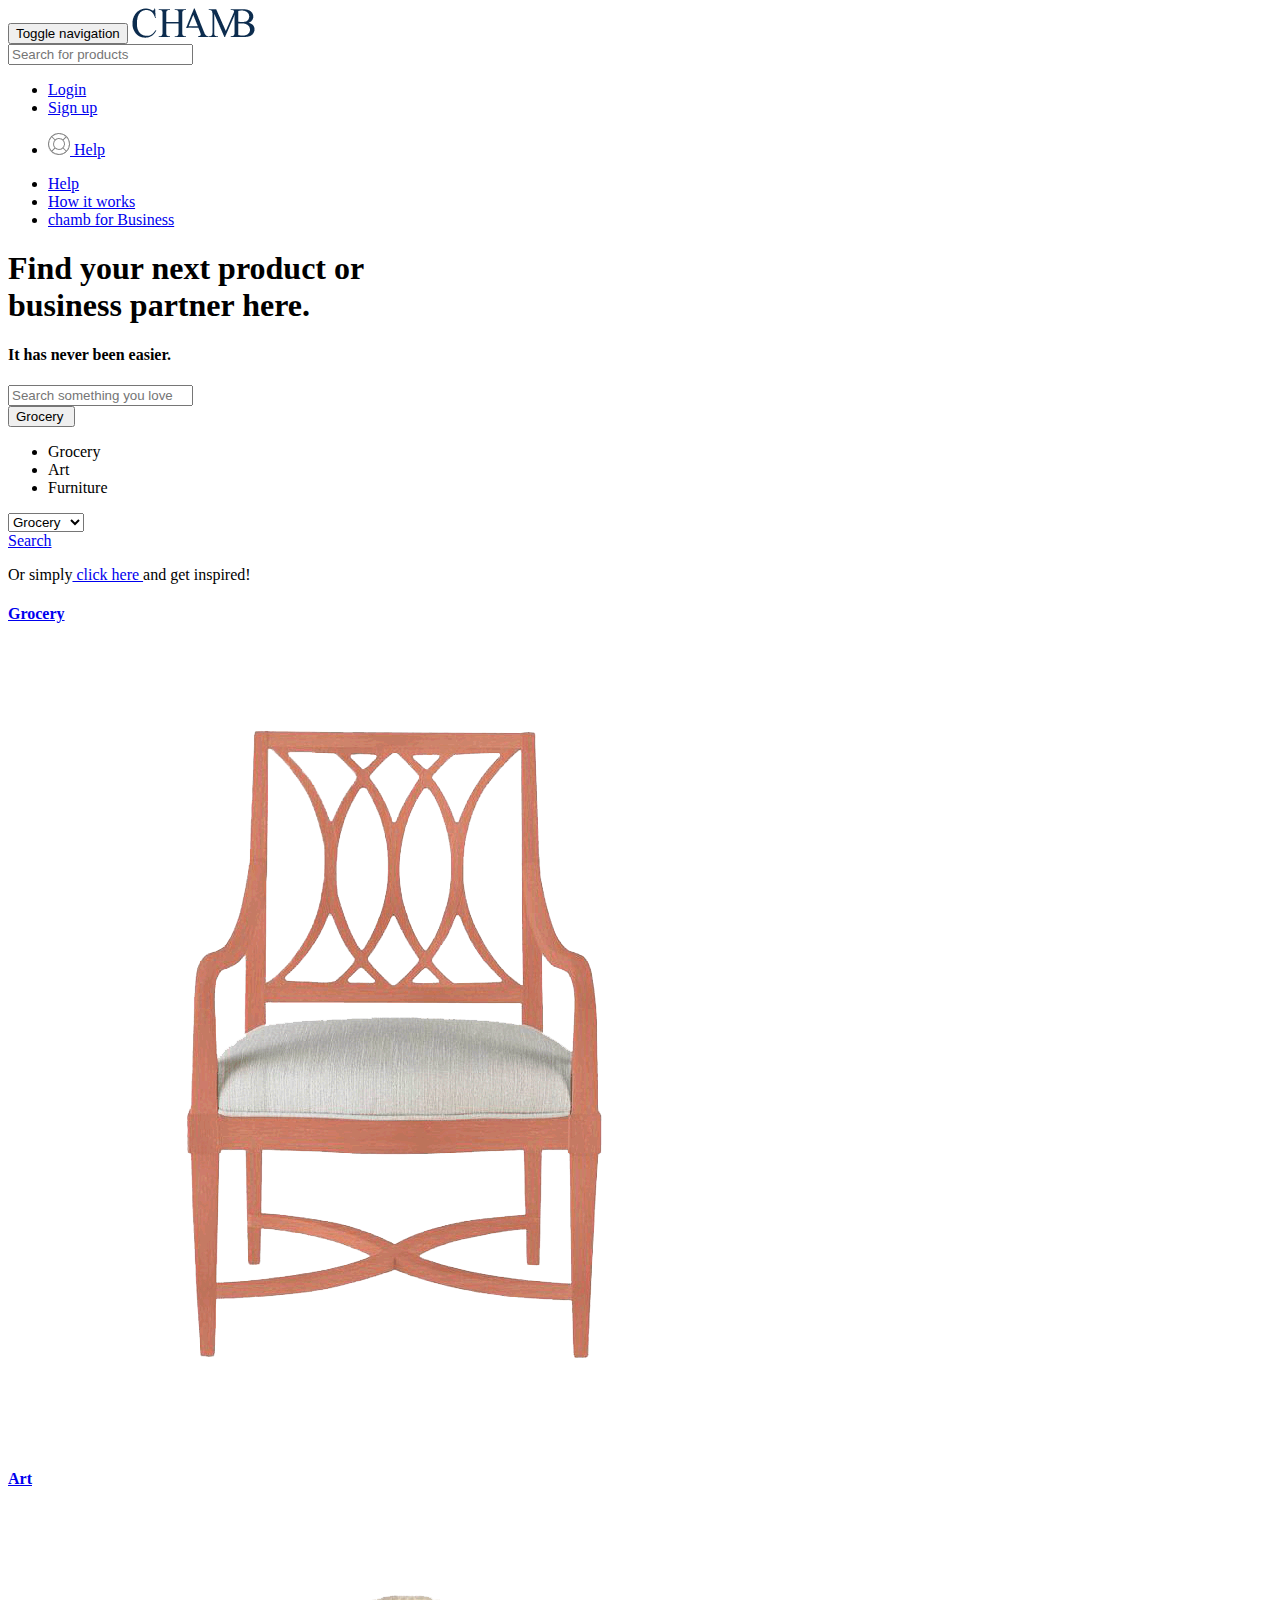
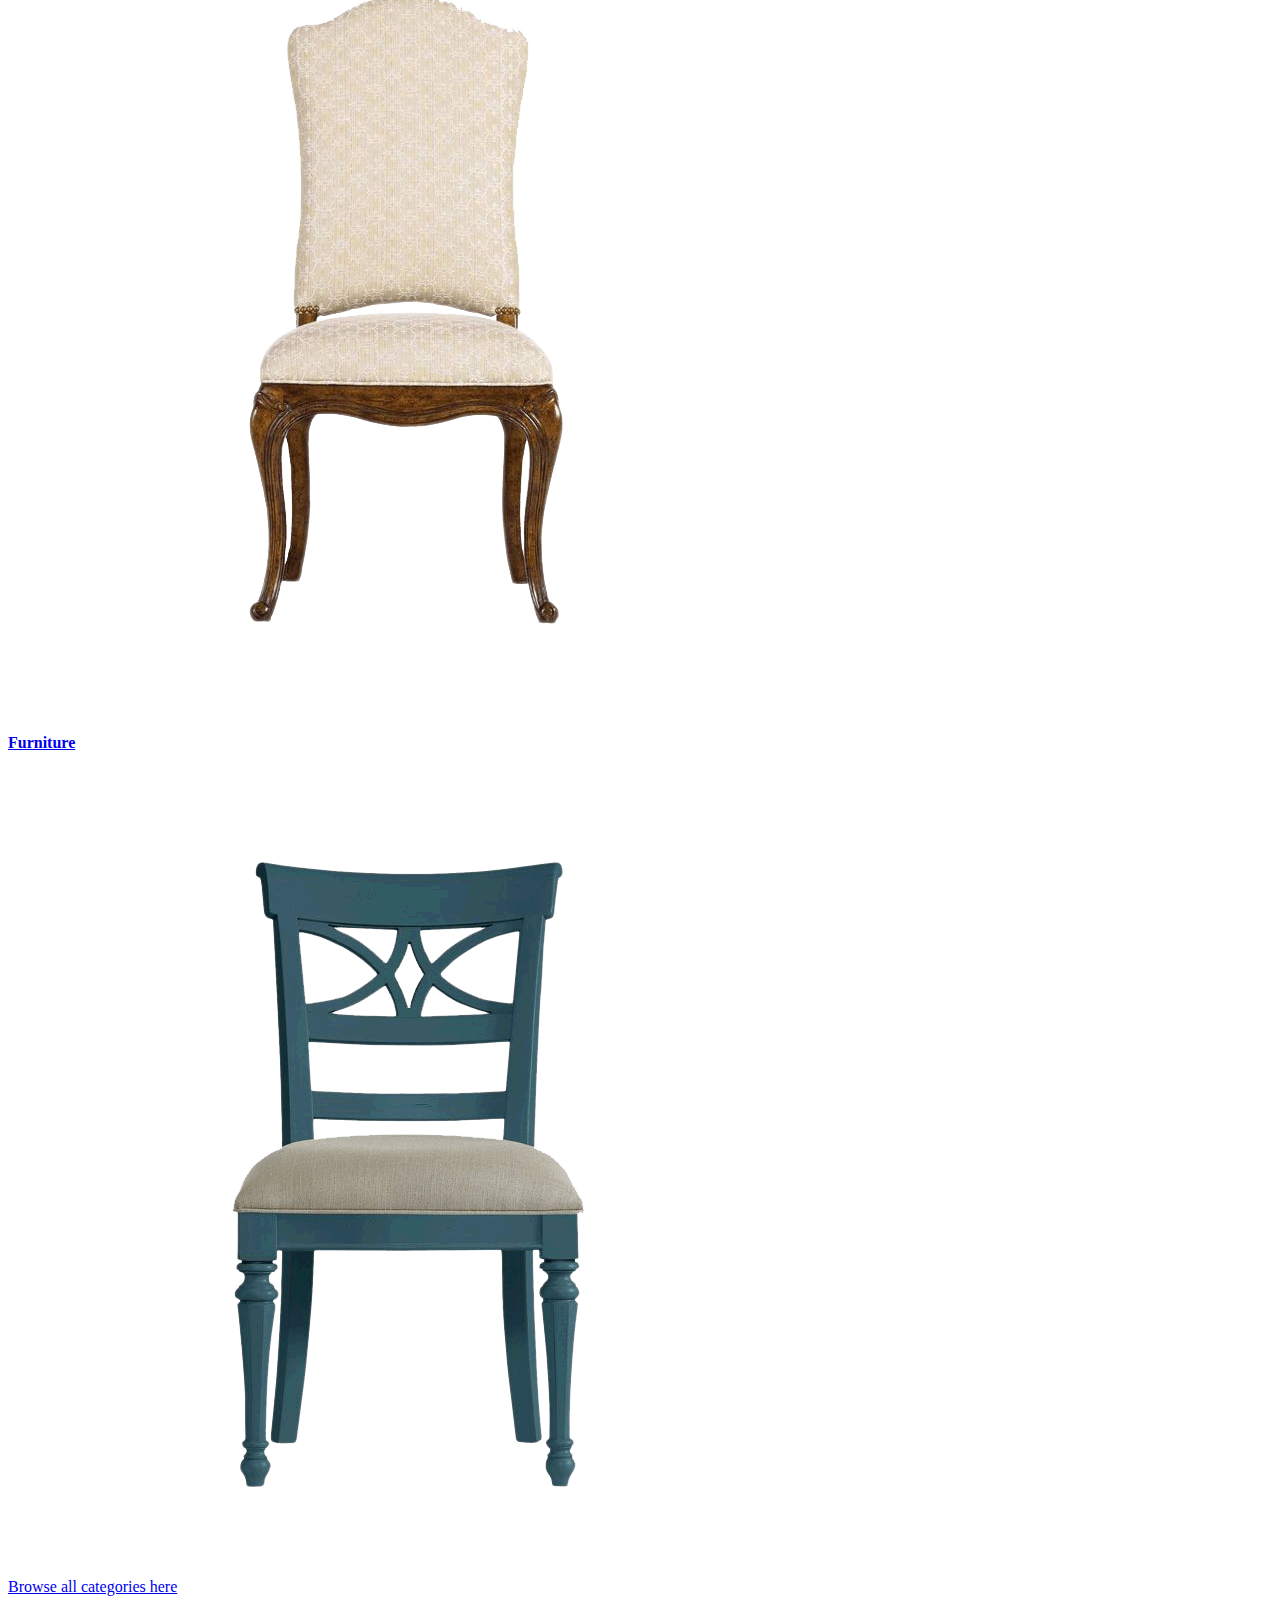
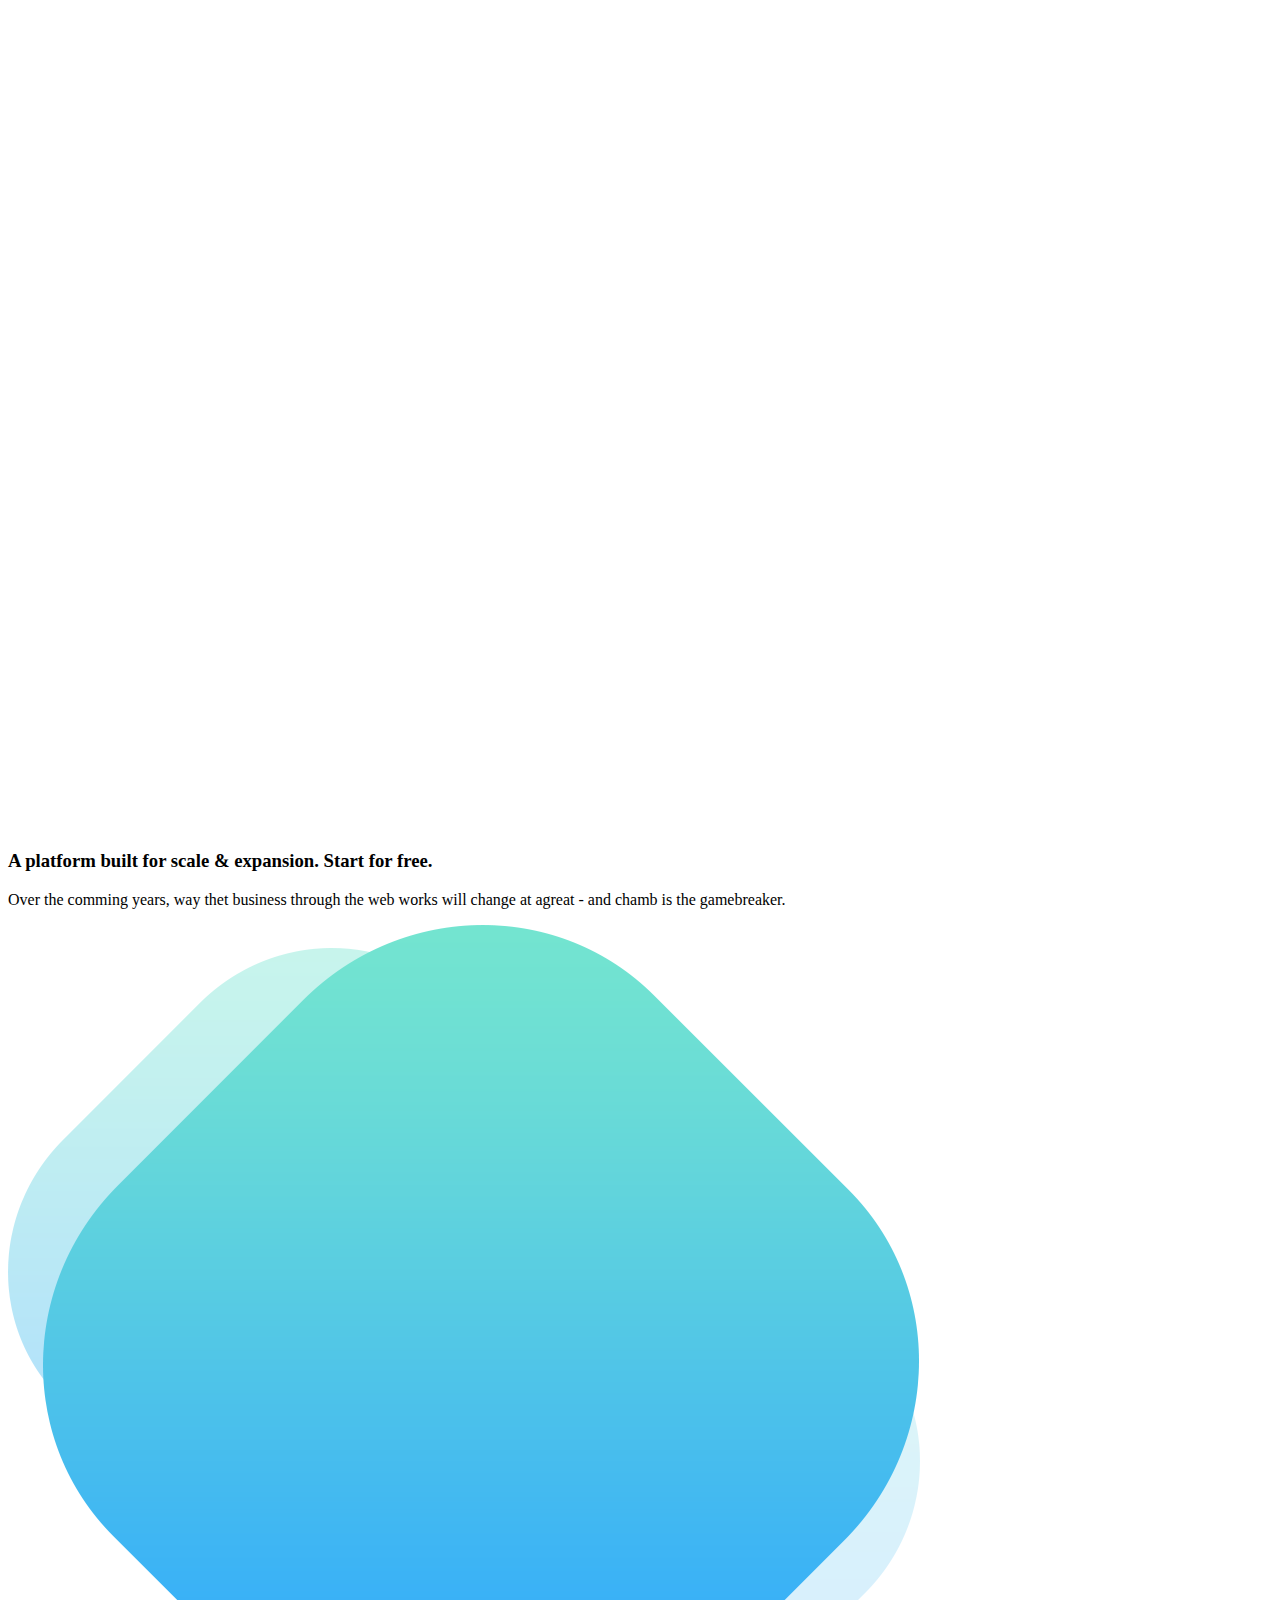
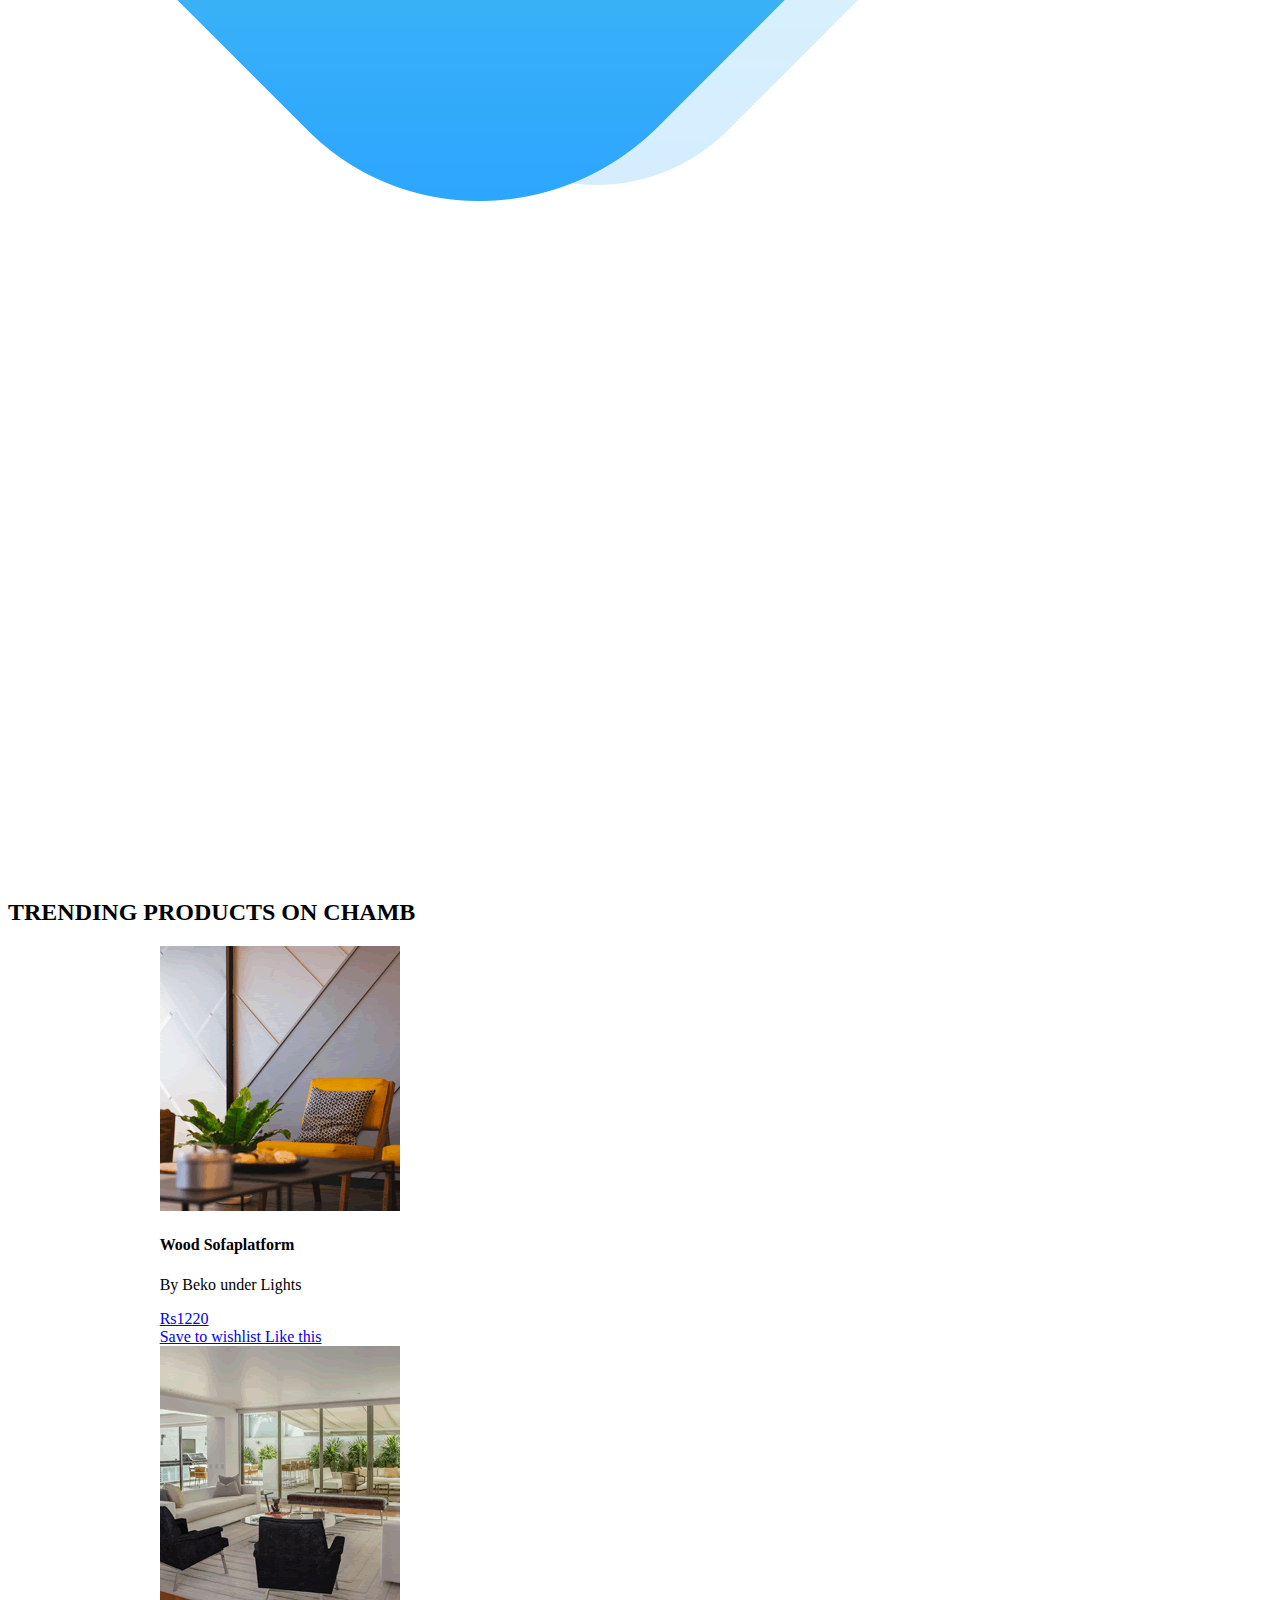
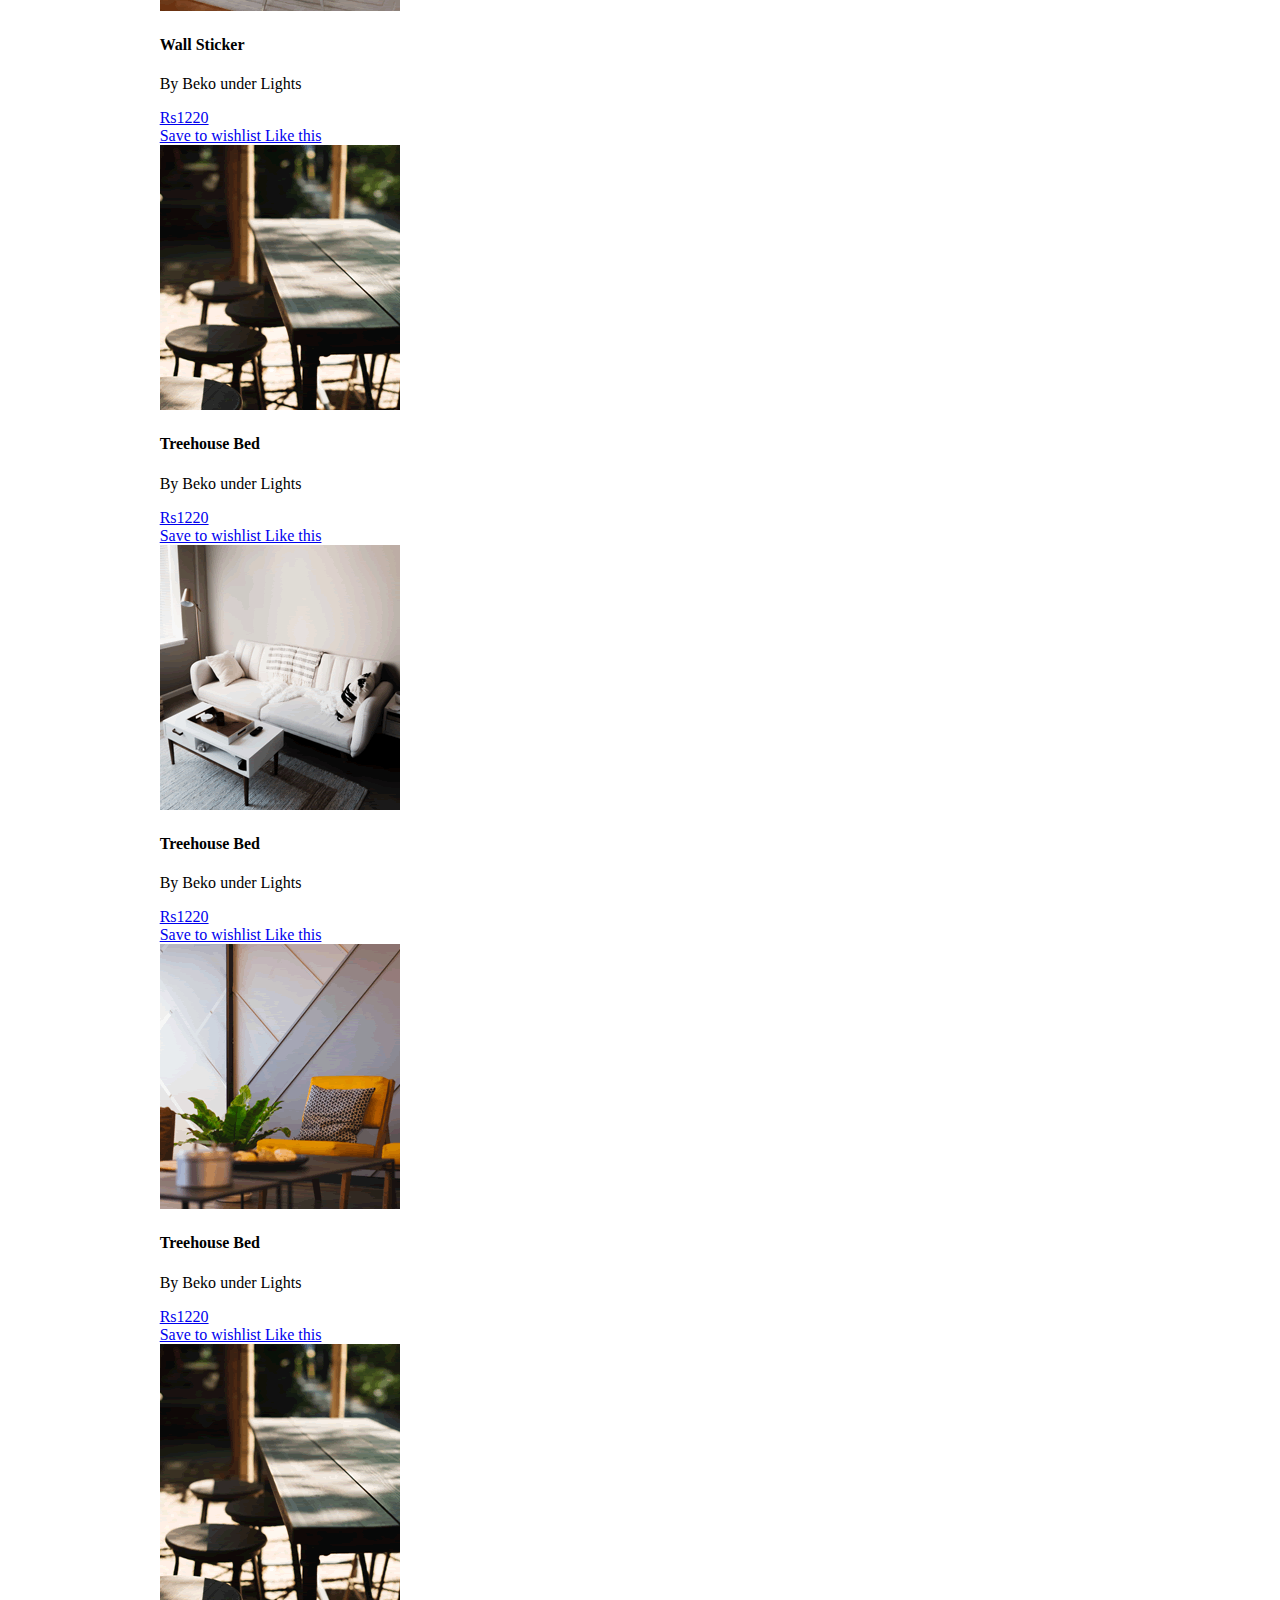
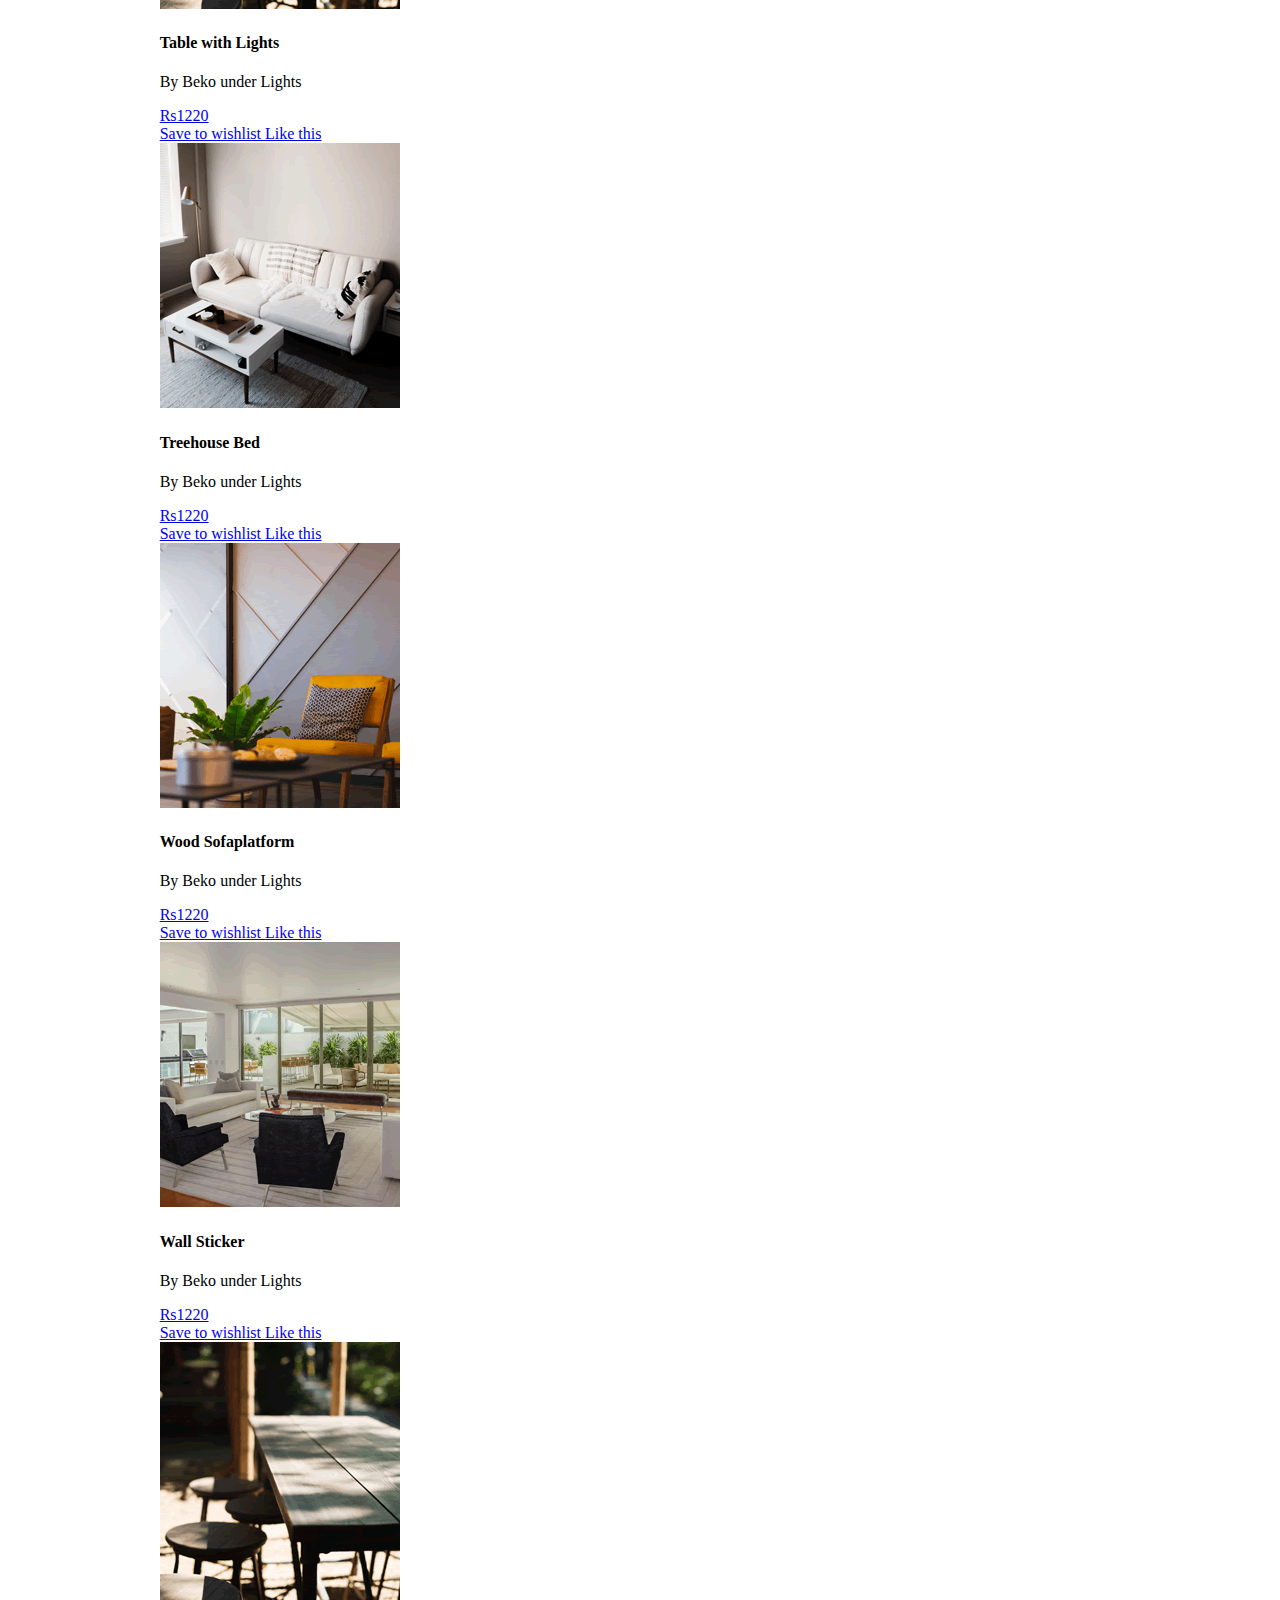
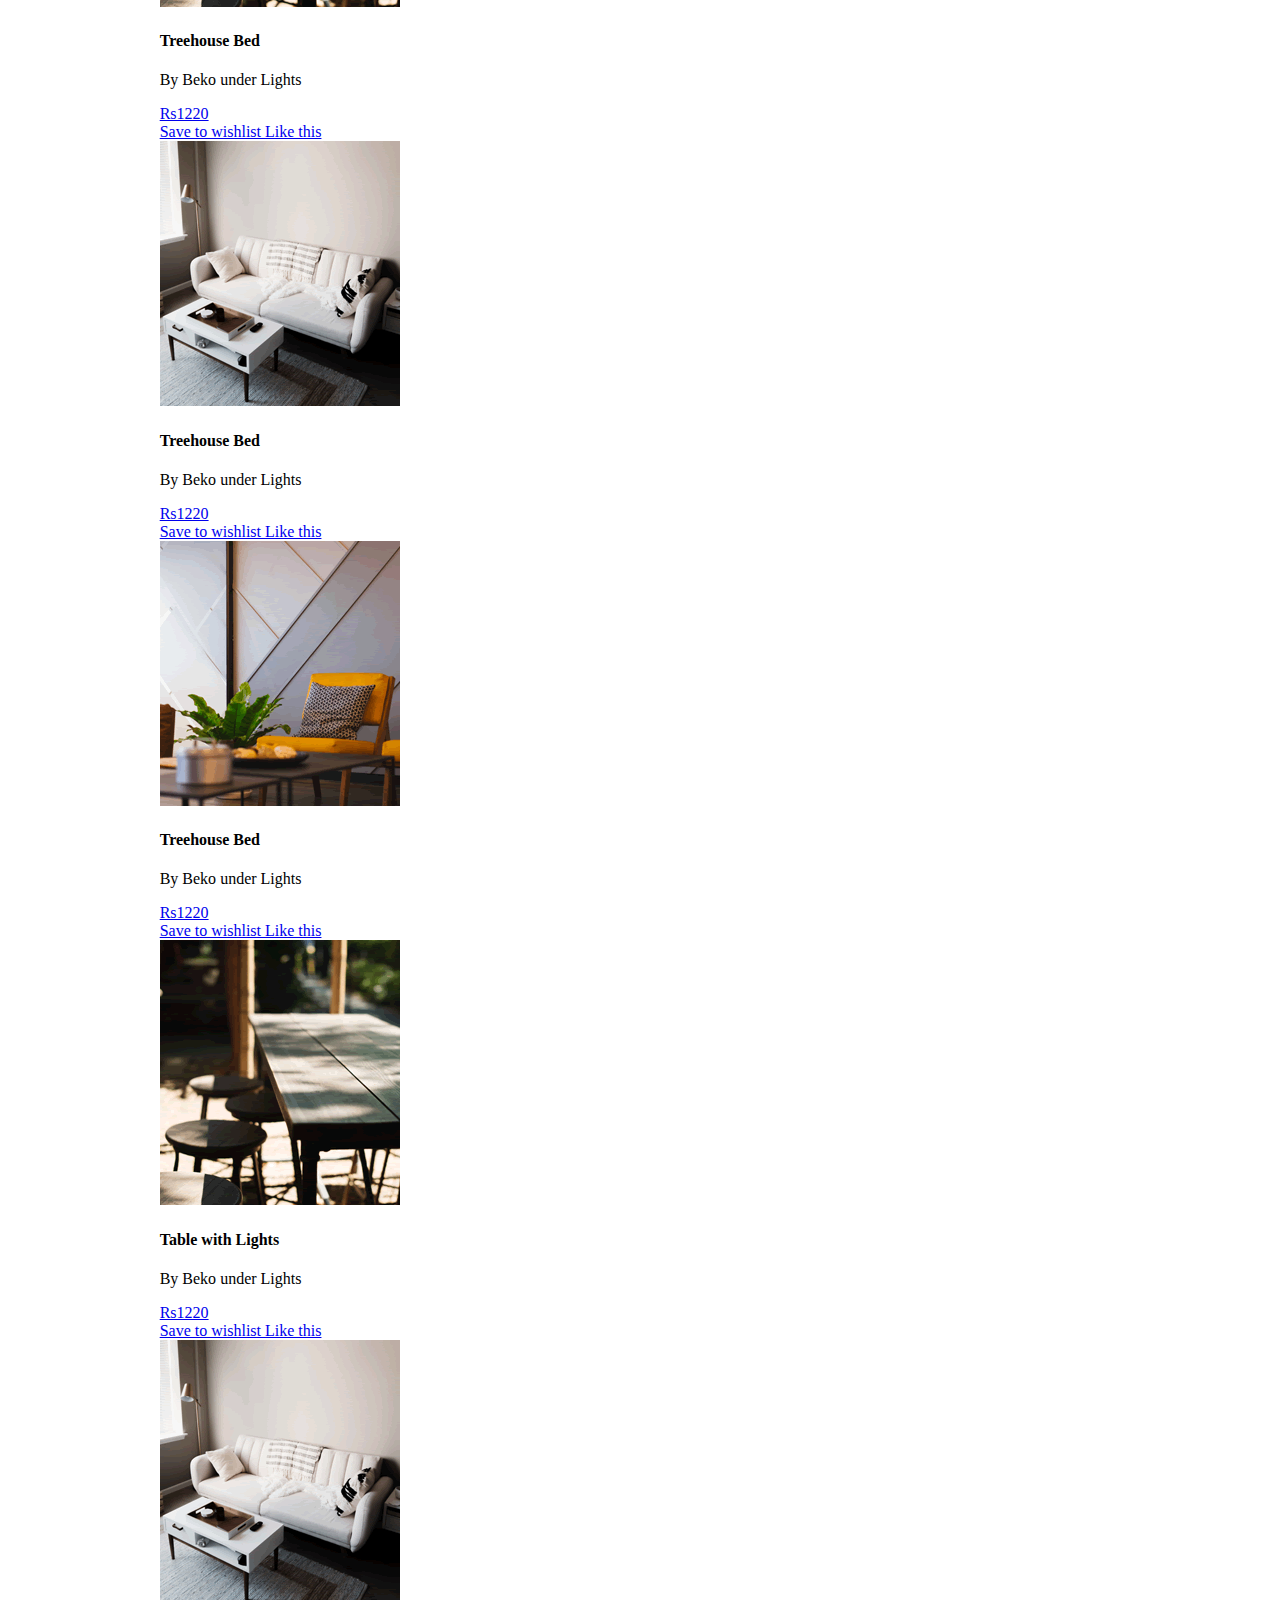
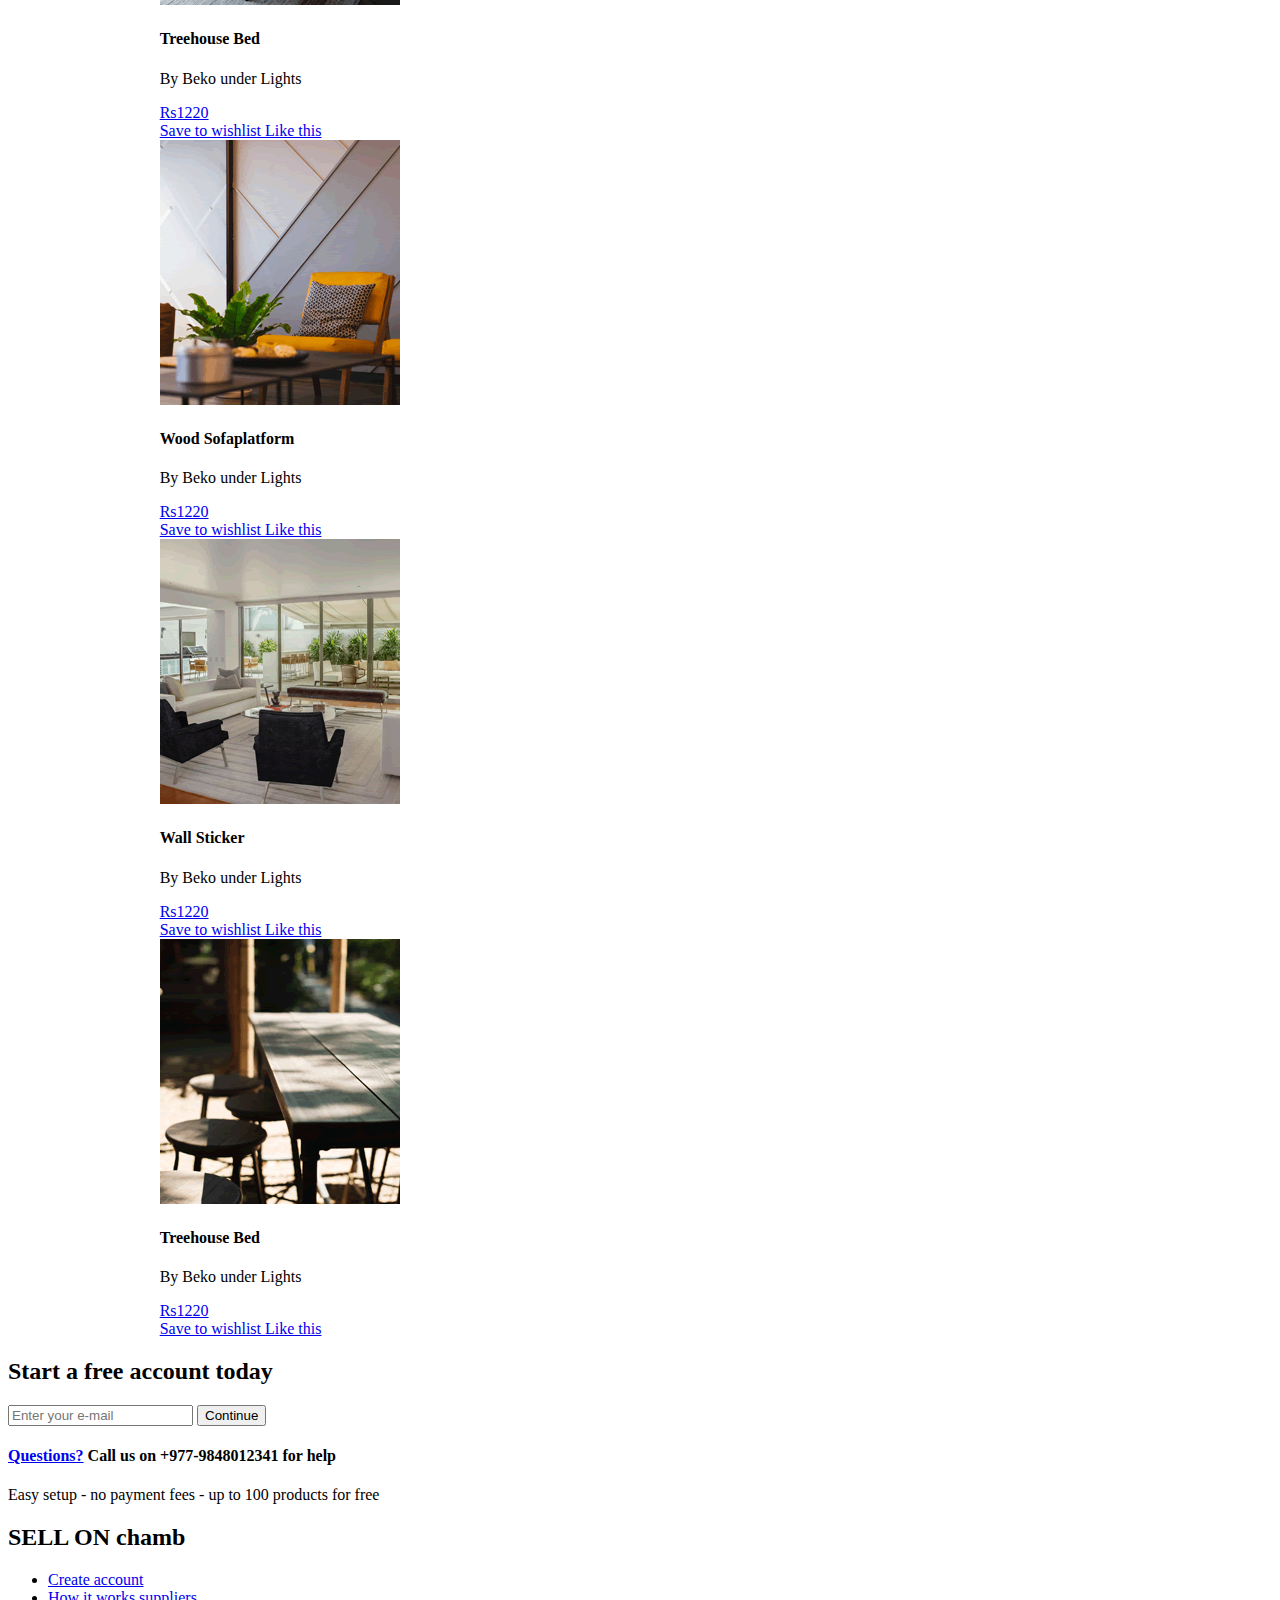
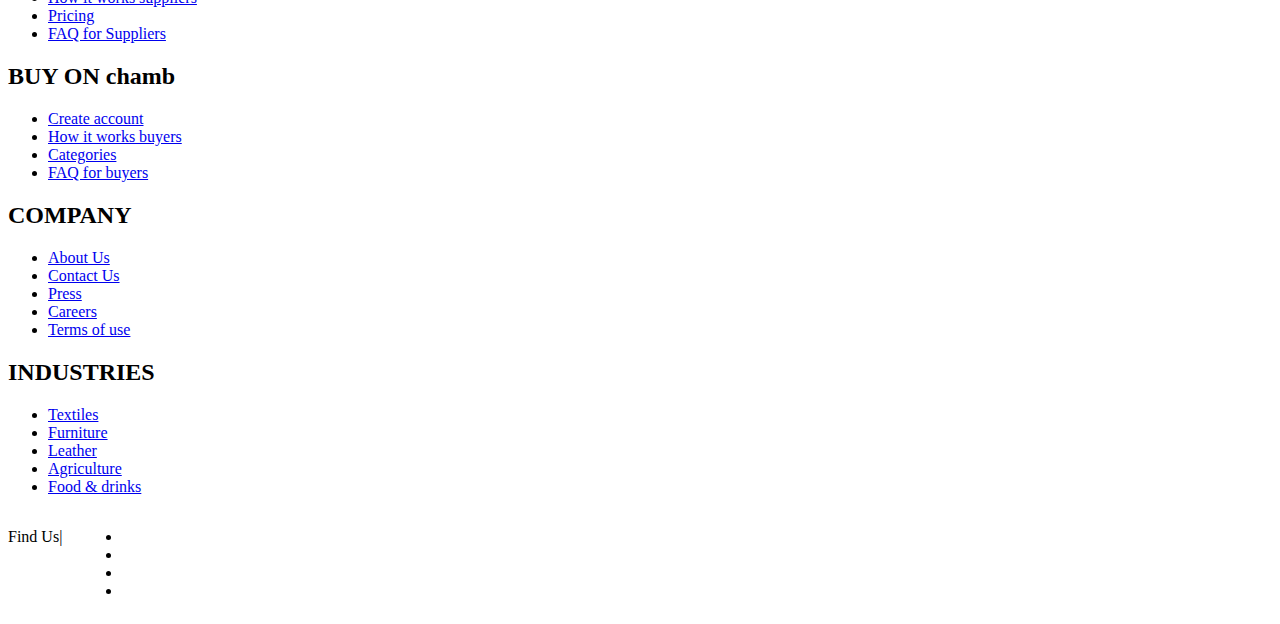
==== index.html @ ae6db7f5 "Add files via upload" ====
<!DOCTYPE html>
<html lang="en">

<head>
    <meta charset="UTF-8">
    <title>Chamb - Responsive E-commerce HTML5 Template</title>
    <meta http-equiv="X-UA-Compatible" content="IE=edge">
    <!--enable mobile device-->
    <meta name="viewport" content="width=device-width, initial-scale=1">
    <!--fontawesome css-->
    <link rel="stylesheet" href="css/font-awesome.min.css">
    <!--bootstrap css-->
    <link rel="stylesheet" href="css/bootstrap.min.css">
    <!--animate css-->
    <link rel="stylesheet" href="css/animate-wow.css">
    <!--main css-->
    <link rel="stylesheet" href="css/style.css">
    <link rel="stylesheet" href="css/bootstrap-select.min.css">
    <link rel="stylesheet" href="css/slick.min.css">
    <!--responsive css-->
    <link rel="stylesheet" href="css/responsive.css">
</head>

<body>
    <header id="header" class="top-head">
        <!-- Static navbar -->
        <nav class="navbar navbar-default">
            <div class="container-fluid">
                <div class="row">
                    <div class="col-md-4 col-sm-12 left-rs">
                        <div class="navbar-header">
                            <button type="button" id="top-menu" class="navbar-toggle collapsed" data-toggle="collapse" data-target="#navbar" aria-expanded="false"> 
                        <span class="sr-only">Toggle navigation</span> 
                        <span class="icon-bar"></span> 
                        <span class="icon-bar"></span> 
                        <span class="icon-bar"></span> 
                        </button>
                            <a href="index.html" class="navbar-brand"><img src="images/logo.png" alt="" /></a>
                        </div>
                        <form class="navbar-form navbar-left web-sh">
                            <div class="form">
                                <input type="text" class="form-control" placeholder="Search for products">
                            </div>
                        </form>
                    </div>
                    <div class="col-md-8 col-sm-12">
                        <div class="right-nav">
                            <div class="login-sr">
                                <div class="login-signup">
                                    <ul>
                                        <li><a href="#">Login</a></li>
                                        <li><a class="custom-b" href="#">Sign up</a></li>
                                    </ul>
                                </div>
                            </div>
                            <div class="help-r hidden-xs">
                                <div class="help-box">
                                    <ul>
                                        <!-- <li>
                                            <a data-toggle="modal" data-target="#myModal" href="#"> <span>Change</span> <img src="images/flag.png" alt="" /> </a>
                                        </li> -->
                                        <li>
                                            <a href="#"><img class="h-i" src="images/help-icon.png" alt="" /> Help </a>
                                        </li>
                                    </ul>
                                </div>
                            </div>
                            <!-- <div class="nav-b hidden-xs">
                                <div class="nav-box">
                                    <ul>
                                        <li><a href="howitworks.html">How it works</a></li>
                                        <li><a href="about-us.html">Chamb for Business</a></li>
                                    </ul>
                                </div> -->
                        </div>
                    </div>
                </div>
            </div>
            </div>
            <!--/.container-fluid -->
        </nav>
    </header>
    <!-- Modal -->
    <!-- <div class="modal fade lug" id="myModal" role="dialog"> 
             Modal content-->
    <!-- <div class="modal-content"> -->
    <!-- <div class="modal-header">
                           <button type="button" class="close" data-dismiss="modal">&times;</button>
                              <h4 class="modal-title">Change</h4>
                           </div> -->
    <!-- <div class="modal-body">
                  <ul>
                     <li><a href="#"><img src="images/flag-up-1.png" alt="" /> United States</a></li>
                     <li><a href="#"><img src="images/flag-up-2.png" alt="" /> France </a></li>
                  </ul>
               </div> -->
    </div>
    </div>
    </div>
    <div id="sidebar" class="top-nav">
        <ul id="sidebar-nav" class="sidebar-nav">
            <li><a href="#">Help</a></li>
            <li><a href="howitworks.html">How it works</a></li>
            <li><a href="#">chamb for Business</a></li>
        </ul>
    </div>
    <div class="page-content-product">
        <div class="main-product">
            <div class="container">
                <div class="row clearfix">
                    <div class="find-box">
                        <h1>Find your next product or<br>business partner here.</h1>
                        <h4>It has never been easier.</h4>
                        <div class="product-sh">
                            <div class="col-sm-6">
                                <div class="form-sh">
                                    <input type="text" placeholder="Search something you love">
                                </div>
                            </div>
                            <div class="col-sm-3">
                                <div class="form-sh">
                                    <select class="selectpicker">
                                 <option>Grocery</option>
                                 <option>Art</option>
                                 <option>Furniture</option>
                              </select>
                                </div>
                            </div>
                            <div class="col-sm-3">
                                <div class="form-sh"> <a class="btn" href="#">Search</a> </div>
                            </div>
                            <p>Or simply<a href="#"> click here </a> and get inspired!</p>
                        </div>
                    </div>
                </div>
                <div class="row clearfix center-block">
                    <div class="col-12">
                        <div class="col-lg-4 col-sm-6 col-md-3">
                            <a href="productpage.html">
                                <div class="box-img">
                                    <h4>Grocery</h4>
                                    <img src="images/product/1.png" alt="" />
                                </div>
                            </a>
                        </div>
                        <div class="col-lg-4 col-sm-6 col-md-3">
                            <a href="productpage.html">
                                <div class="box-img">
                                    <h4>Art</h4>
                                    <img src="images/product/2.png" alt="" />
                                </div>
                            </a>
                        </div>
                        <div class="col-lg-4 col-sm-6 col-md-3">
                            <a href="productpage.html">
                                <div class="box-img">
                                    <h4>Furniture</h4>
                                    <img src="images/product/4.png" alt="" />
                                </div>
                            </a>
                        </div>
                        <div class="categories_link">
                            <a href="#trending">Browse all categories here</a>
                        </div>
                    </div>
                </div>
            </div>
        </div>
    </div>
    <div class="cat-main-box">
        <div class="container">
            <div class="row panel-row">
                <div class="col-md-4 col-sm-6 wow fadeIn" data-wow-delay="0.0s">
                    <div class="panel panel-default">
                        <div class="panel-body">
                            <img src="images/xpann-icon.jpg" class="icon-small" alt="">
                            <h4>“Chamb” Your Business</h4>
                            <p>Grow easily with chamb. Create free account. We help expanding your business easily.
                            </p>
                        </div>
                    </div>
                </div>
                <div class="col-md-4 col-sm-6 wow fadeIn" data-wow-delay="0.2s">
                    <div class="panel panel-default">
                        <div class="panel-body">
                            <img src="images/create-icon.jpg" class="icon-small" alt="">
                            <h4>Create and add</h4>
                            <p>Grow easily with chamb. Create free account. We help expanding your business easily.
                            </p>
                        </div>
                    </div>
                </div>
                <div class="col-md-4 col-sm-6 wow fadeIn hidden-sm" data-wow-delay="0.4s">
                    <div class="panel panel-default">
                        <div class="panel-body">
                            <img src="images/get-icon.jpg" class="icon-small" alt="">
                            <h4>Get inspired</h4>
                            <p>Grow easily with chamb. Create free account. We help expanding your business easily.
                            </p>
                        </div>
                    </div>
                </div>
            </div>
        </div>
    </div>
    <div class="products_exciting_box">
        <div class="container">
            <div class="row">
                <div class="col-md-6 col-sm-6 wow fadeIn" data-wow-delay="0.2s">
                    <div class="exciting_box f_pd">
                        <img src="images/exciting_img-01.jpg" class="icon-small" alt="" />
                        <h4>Explore <strong>exciting</strong> and exotic products tailored to you.
                        </h4>
                        <p>Lorem ipsum dolor sit amet, consectetur adipiscing elit, sed do eiusmod tempor incididunt ut labore et dolore magna aliqua. Ut enim ad minim veniam, quis nostrud exercitation ullamco laboris..
                        </p>
                    </div>
                </div>
                <div class="col-md-6 col-sm-6 wow fadeIn" data-wow-delay="0.4s">
                    <div class="exciting_box l_pd">
                        <img src="images/exciting_img-02.jpg" class="icon-small" alt="" />
                        <h4><strong>List your products on</strong> chamb and grow connections.</h4>
                        <p>Lorem ipsum dolor sit amet, consectetur adipiscing elit, sed do eiusmod tempor incididunt ut labore et dolore magna aliqua. Ut enim ad minim veniam, quis nostrud exercitation ullamco laboris..
                        </p>
                    </div>
                </div>
            </div>
        </div>
    </div>
    <div class="start-free-box">
        <div class="container">
            <div class="row">
                <div class="container">
                    <div class="main-start-box">
                        <div class="free-box-a clearfix">
                            <div class="col-md-6 col-sm-6">
                                <div class="left-a-f">
                                    <h3>A platform built for scale & expansion. Start for free.</h3>
                                </div>
                            </div>
                            <div class="col-md-6 col-sm-6">
                                <div class="right-a-f">
                                    <p>Over the comming years, way thet business through the web works will change at agreat - and chamb is the gamebreaker.
                                    </p>
                                </div>
                            </div>
                        </div>
                    </div>
                </div>
            </div>
            <div class="row">
                <div class="main-start-box">
                    <div class="bg_img_left"><img src="images/bg_img1.png" alt="#" /></div>
                    <div class="container">
                        <div class="buyer-box clearfix">
                            <div class="col-md-6 col-sm-6 wow fadeIn" data-wow-delay="0.2s">
                                <div class="left-buyer">
                                    <img class="img-responsive" src="images/creat_pro.png" alt="#" />
                                </div>
                            </div>
                            <div class="col-md-6 col-sm-6 wow fadeIn" data-wow-delay="0.4s">
                                <div class="right-buyer">
                                    <h4>buyer</h4>
                                    <h2>Empower your factory<br>
                                        <span>With a new lead Channel</span>
                                    </h2>
                                    <p>Never worry about sales or income ftom outbound channels. with chamb your store is directly connected to thousands of interested in your products.
                                    </p>
                                    <a href="#">Create a buyer account</a>
                                </div>
                            </div>
                        </div>
                    </div>
                </div>
            </div>
            <!--<div class="row">
             <div class="bg_img_right"><img src="images/bg_img1.png" alt="#" /></div>
                <div class="main-start-box">
                    <div class="container">
                        <div class="supplier clearfix">
                            <div class="col-md-5 col-sm-6">
                                <div class="left-supplier">
                                    <h4>supplier</h4>
                                    <h2>Grow your store <br><span>With a new sales channel</span></h2>
                                    <p>Never worry about sales or income ftom outbound channels. with chamb your store is directly connected to thousands of interested in your products.
                                    </p>
                                    .
                                    <a href="#">Create a supplier account</a>
                                </div>
                            </div>
                            <div class="col-md-7 col-sm-6">
                                <div class="right-supplier">
                                    <img class="img-responsive" src="images/supplier-pc-img.png" alt="#" />
                                </div>
                            </div>
                        </div>
                    </div>
                </div>
            </div>
        </div>
    </div> -->
            <div class="products" id="trending">
                <div class="main-products">
                    <h2>TRENDING PRODUCTS ON CHAMB</h2>
                    <div class="product-slidr">
                        <div class="slider">
                            <div>
                                <div class="prod-box">
                                    <div class="prod-i">
                                        <img src="images/tr1.png" alt="#" />
                                    </div>
                                    <div class="prod-dit clearfix">
                                        <div class="dit-t clearfix">
                                            <div class="left-ti">
                                                <h4>Table with Lights</h4>
                                                <p>By <span>Beko</span> under <span>Lights</span></p>
                                            </div>
                                            <a href="#">Rs1220</a>
                                        </div>
                                        <div class="dit-btn clearfix">
                                            <a class="wis" href="# "><i class="fa fa-star" aria-hidden="true "></i> Save to wishlist </a>
                                            <a class="thi" href="# "><i class="fa fa-thumbs-up " aria-hidden="true "></i> Like this</a>
                                        </div>
                                    </div>
                                </div>
                            </div>
                            <div>
                                <div class="prod-box ">
                                    <div class="prod-i ">
                                        <img src="images/tr2.png " alt="# " />
                                    </div>
                                    <div class="prod-dit clearfix ">
                                        <div class="dit-t clearfix ">
                                            <div class="left-ti ">
                                                <h4>Treehouse Bed</h4>
                                                <p>By <span>Beko</span> under <span>Lights</span></p>
                                            </div>
                                            <a href="# ">Rs1220</a>
                                        </div>
                                        <div class="dit-btn clearfix ">
                                            <a class="wis " href="# "><i class="fa fa-star " aria-hidden="true "></i> Save to wishlist </a>
                                            <a class="thi " href="# "><i class="fa fa-thumbs-up " aria-hidden="true "></i> Like this</a>
                                        </div>
                                    </div>
                                </div>
                            </div>
                            <div>
                                <div class="prod-box ">
                                    <div class="prod-i ">
                                        <img src="images/tr3.png " alt="# " />
                                    </div>
                                    <div class="prod-dit clearfix ">
                                        <div class="dit-t clearfix ">
                                            <div class="left-ti ">
                                                <h4>Wood Sofaplatform</h4>
                                                <p>By <span>Beko</span> under <span>Lights</span></p>
                                            </div>
                                            <a href="# ">Rs1220</a>
                                        </div>
                                        <div class="dit-btn clearfix ">
                                            <a class="wis " href="# "><i class="fa fa-star " aria-hidden="true "></i> Save to wishlist </a>
                                            <a class="thi " href="# "><i class="fa fa-thumbs-up " aria-hidden="true "></i> Like this</a>
                                        </div>
                                    </div>
                                </div>
                            </div>
                            <div>
                                <div class="prod-box ">
                                    <div class="prod-i ">
                                        <img src="images/tr4.png " alt="# " />
                                    </div>
                                    <div class="prod-dit clearfix ">
                                        <div class="dit-t clearfix ">
                                            <div class="left-ti ">
                                                <h4>Wall Sticker</h4>
                                                <p>By <span>Beko</span> under <span>Lights</span></p>
                                            </div>
                                            <a href="# ">Rs1220</a>
                                        </div>
                                        <div class="dit-btn clearfix ">
                                            <a class="wis " href="# "><i class="fa fa-star " aria-hidden="true "></i> Save to wishlist </a>
                                            <a class="thi " href="# "><i class="fa fa-thumbs-up " aria-hidden="true "></i> Like this</a>
                                        </div>
                                    </div>
                                </div>
                            </div>
                            <div>
                                <div class="prod-box ">
                                    <div class="prod-i ">
                                        <img src="images/tr1.png " alt="# " />
                                    </div>
                                    <div class="prod-dit clearfix ">
                                        <div class="dit-t clearfix ">
                                            <div class="left-ti ">
                                                <h4>Treehouse Bed</h4>
                                                <p>By <span>Beko</span> under <span>Lights</span></p>
                                            </div>
                                            <a href="# ">Rs1220</a>
                                        </div>
                                        <div class="dit-btn clearfix ">
                                            <a class="wis " href="# "><i class="fa fa-star " aria-hidden="true "></i> Save to wishlist </a>
                                            <a class="thi " href="# "><i class="fa fa-thumbs-up " aria-hidden="true "></i> Like this</a>
                                        </div>
                                    </div>
                                </div>
                            </div>
                            <div>
                                <div class="prod-box ">
                                    <div class="prod-i ">
                                        <img src="images/tr2.png " alt="# " />
                                    </div>
                                    <div class="prod-dit clearfix ">
                                        <div class="dit-t clearfix ">
                                            <div class="left-ti ">
                                                <h4>Treehouse Bed</h4>
                                                <p>By <span>Beko</span> under <span>Lights</span></p>
                                            </div>
                                            <a href="# ">Rs1220</a>
                                        </div>
                                        <div class="dit-btn clearfix ">
                                            <a class="wis " href="# "><i class="fa fa-star " aria-hidden="true "></i> Save to wishlist </a>
                                            <a class="thi " href="# "><i class="fa fa-thumbs-up " aria-hidden="true "></i> Like this</a>
                                        </div>
                                    </div>
                                </div>
                            </div>
                            <div>
                                <div class="prod-box ">
                                    <div class="prod-i ">
                                        <img src="images/tr3.png " alt="# " />
                                    </div>
                                    <div class="prod-dit clearfix ">
                                        <div class="dit-t clearfix ">
                                            <div class="left-ti ">
                                                <h4>Treehouse Bed</h4>
                                                <p>By <span>Beko</span> under <span>Lights</span></p>
                                            </div>
                                            <a href="# ">Rs1220</a>
                                        </div>
                                        <div class="dit-btn clearfix ">
                                            <a class="wis " href="# "><i class="fa fa-star " aria-hidden="true "></i> Save to wishlist </a>
                                            <a class="thi " href="# "><i class="fa fa-thumbs-up " aria-hidden="true "></i> Like this</a>
                                        </div>
                                    </div>
                                </div>
                            </div>
                        </div>
                    </div>
                </div>
            </div>
            <footer>
                <div class="main-footer ">
                    <div class="container ">
                        <div class="row ">
                            <div class="footer-top clearfix ">
                                <div class="col-md-2 col-sm-6 ">
                                    <h2>Start a free account today</h2>
                                </div>
                                <div class="col-md-6 col-sm-6 ">
                                    <div class="form-box ">
                                        <input type="email " placeholder="Enter your e-mail " required>
                                        <button>Continue</button>
                                    </div>
                                </div>
                                <div class="col-md-4 col-sm-12 ">
                                    <div class="help-box-f ">
                                        <h4><a href="# ">Questions?</a> Call us on +977-9848012341 for help</h4>
                                        <p>Easy setup - no payment fees - up to 100 products for free</p>
                                    </div>
                                </div>
                            </div>
                            <div class="footer-link-box clearfix ">
                                <div class="col-md-6 col-sm-6 ">
                                    <div class="left-f-box ">
                                        <div class="col-sm-4 ">
                                            <h2>SELL ON chamb</h2>
                                            <ul>
                                                <li><a href="# ">Create account</a></li>
                                                <li><a href="howitworks.html ">How it works suppliers</a></li>
                                                <li><a href="pricing.html ">Pricing</a></li>
                                                <li><a href="# ">FAQ for Suppliers</a></li>
                                            </ul>
                                        </div>
                                        <div class="col-sm-4 ">
                                            <h2>BUY ON chamb</h2>
                                            <ul>
                                                <li><a href="# ">Create account</a></li>
                                                <li><a href="# ">How it works buyers</a></li>
                                                <li><a href="# ">Categories</a></li>
                                                <li><a href="# ">FAQ for buyers</a></li>
                                            </ul>
                                        </div>
                                        <div class="col-sm-4 ">
                                            <h2>COMPANY</h2>
                                            <ul>
                                                <li><a href="about-us.html ">About Us</a></li>
                                                <li><a href="# ">Contact Us</a></li>
                                                <li><a href="# ">Press</a></li>
                                                <li><a href="# ">Careers</a></li>
                                                <li><a href="# ">Terms of use</a></li>
                                            </ul>
                                        </div>
                                    </div>
                                </div>
                                <div class="col-md-6 col-sm-6 ">
                                    <div class="right-f-box ">
                                        <h2>INDUSTRIES</h2>
                                        <ul class="col-sm-6 ">
                                            <li><a href="# ">Textiles</a></li>
                                            <li><a href="# ">Furniture</a></li>
                                            <li><a href="# ">Leather</a></li>
                                            <li><a href="# ">Agriculture</a></li>
                                            <li><a href="# ">Food & drinks</a></li>
                                        </ul>
                                        <!-- <ul class="col-sm-4 ">
                                    <li><a href="# ">Office</a></li>
                                    <li><a href="# ">Decoratives</a></li>
                                    <li><a href="# ">Electronics</a></li>
                                    <li><a href="# ">Machines</a></li>
                                    <li><a href="# ">Building</a></li>
                                </ul> -->
                                        <!-- <ul class="col-sm-4 ">
                                    <li><a href="# ">Cosmetics</a></li>
                                    <li><a href="# ">Health</a></li>
                                    <li><a href="# ">Jewelry</a></li>
                                    <li><a href="# ">See all here</a></li>
                                </ul> -->
                                    </div>
                                </div>
                            </div>
                        </div>
                    </div>
                </div>
                <div class="copyright ">
                    <div class="container ">
                        <div class="row text-center ">
                            <div class="col-12 text-center " style="display: inline-flex; ">
                                <p>
                                    Find Us|&nbsp;&nbsp;&nbsp;&nbsp;&nbsp;
                                </p>
                                <ul class="list-inline socials ">
                                    <li>
                                        <a href=" ">
                                            <i class="fa fa-facebook " aria-hidden="true "></i>
                                        </a>
                                    </li>
                                    <li>
                                        <a href=" ">
                                            <i class="fa fa-twitter " aria-hidden="true "></i>
                                        </a>
                                    </li>
                                    <li>
                                        <a href=" ">
                                            <i class="fa fa-instagram " aria-hidden="true "></i>
                                        </a>
                                    </li>
                                    <li>
                                        <a href="# ">
                                            <i class="fa fa-linkedin " aria-hidden="true "></i>
                                        </a>
                                    </li>
                                </ul>
                                <!-- <ul class="right-flag ">
                            <li>
                                <a href="# "><img src="images/flag.png " alt=" " /> <span>Change</span></a>
                            </li>
                        </ul> -->
                            </div>
                        </div>
                    </div>
                </div>
            </footer>
            <!--main js-->
            <script src="js/jquery-1.12.4.min.js "></script>
            <!--bootstrap js-->
            <script src="js/bootstrap.min.js "></script>
            <script src="js/bootstrap-select.min.js "></script>
            <script src="js/slick.min.js "></script>
            <script src="js/wow.min.js "></script>
            <!--custom js-->
            <script src="js/custom.js "></script>
</body>

</html>
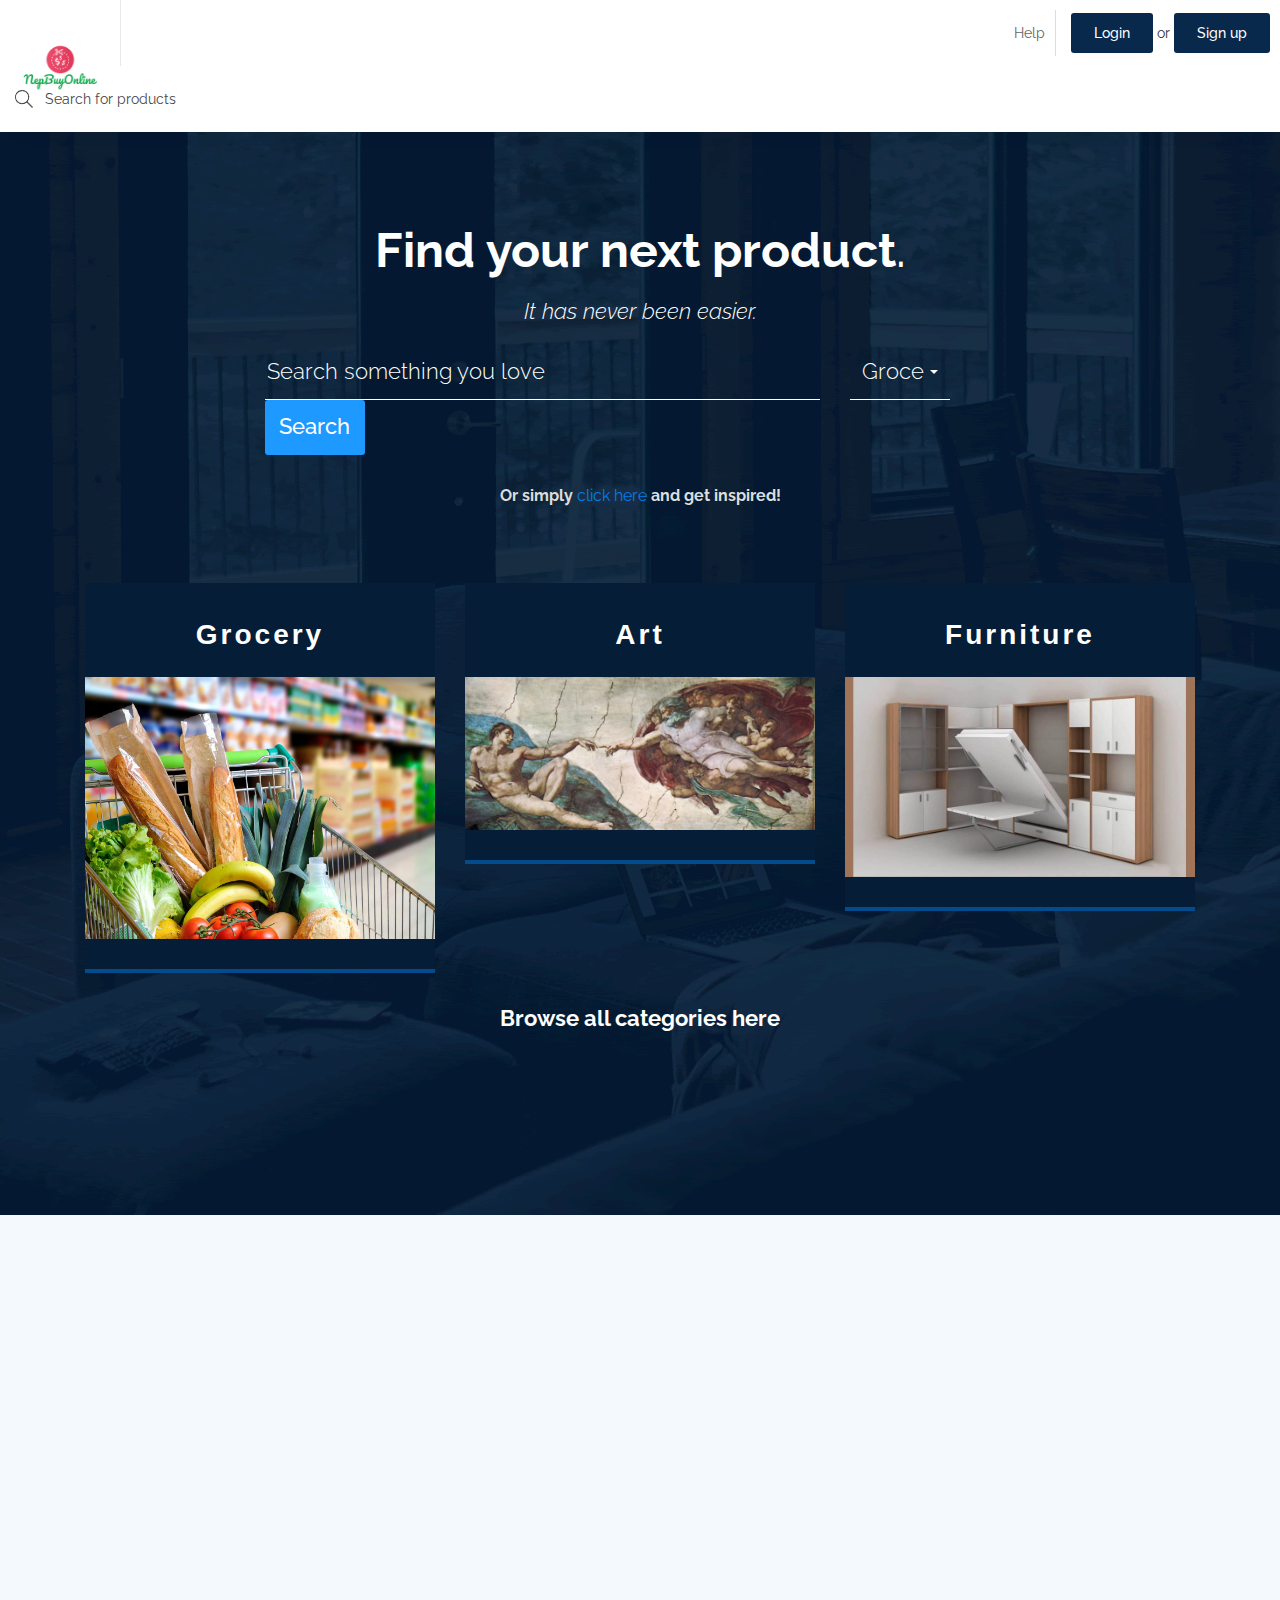
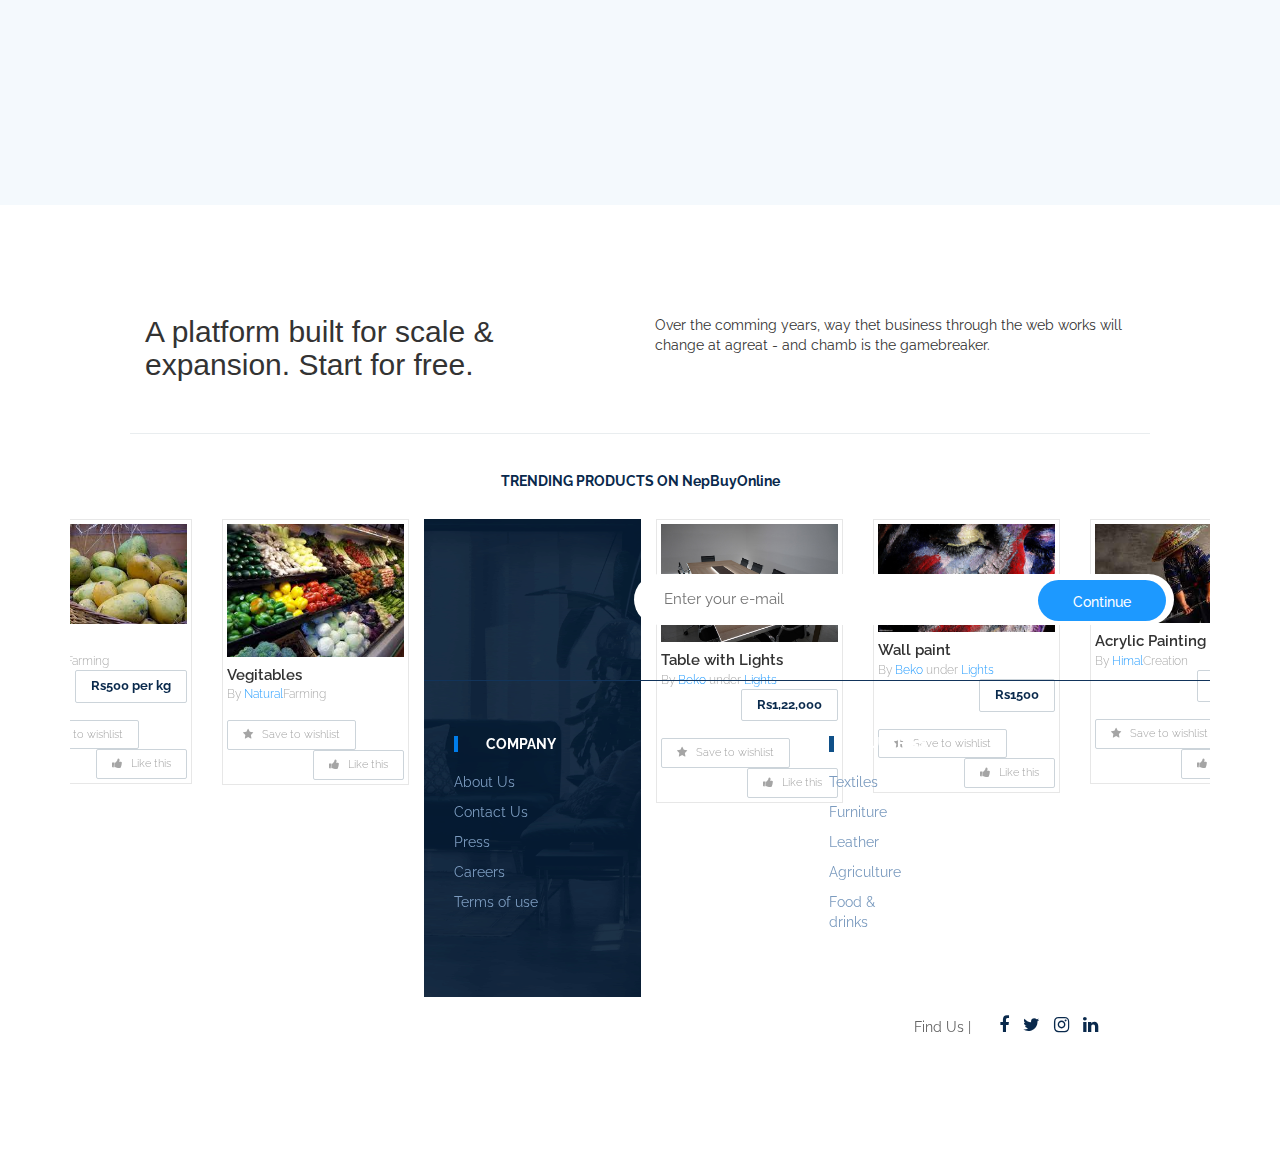
==== commit a8033d55: "Add files via upload" ====
--- a/index.html
+++ b/index.html
@@ -1,9 +1,10 @@
 <!DOCTYPE html>
 <html lang="en">
+<link rel="stylesheet" href="https://cdnjs.cloudflare.com/ajax/libs/font-awesome/4.7.0/css/font-awesome.min.css">
 
 <head>
     <meta charset="UTF-8">
-    <title>Chamb - Responsive E-commerce HTML5 Template</title>
+    <title>NepBuyOnline-Infinite Your Shopping Boundary</title>
     <meta http-equiv="X-UA-Compatible" content="IE=edge">
     <!--enable mobile device-->
     <meta name="viewport" content="width=device-width, initial-scale=1">
@@ -29,17 +30,11 @@
                 <div class="row">
                     <div class="col-md-4 col-sm-12 left-rs">
                         <div class="navbar-header">
-                            <button type="button" id="top-menu" class="navbar-toggle collapsed" data-toggle="collapse" data-target="#navbar" aria-expanded="false"> 
-                        <span class="sr-only">Toggle navigation</span> 
-                        <span class="icon-bar"></span> 
-                        <span class="icon-bar"></span> 
-                        <span class="icon-bar"></span> 
-                        </button>
-                            <a href="index.html" class="navbar-brand"><img src="images/logo.png" alt="" /></a>
+                             <a href="index.html" class="navbar-brand"><img src="logo.png"></a>
                         </div>
                         <form class="navbar-form navbar-left web-sh">
                             <div class="form">
-                                <input type="text" class="form-control" placeholder="Search for products">
+                                <input type="text" class="form-control" placeholder="Search for products"/>
                             </div>
                         </form>
                     </div>
@@ -48,7 +43,8 @@
                             <div class="login-sr">
                                 <div class="login-signup">
                                     <ul>
-                                        <li><a href="#">Login</a></li>
+                                        <li><a class="custom-b" href="register and login.html">Login</a></li>
+                                         <span>or</span>
                                         <li><a class="custom-b" href="#">Sign up</a></li>
                                     </ul>
                                 </div>
@@ -56,52 +52,27 @@
                             <div class="help-r hidden-xs">
                                 <div class="help-box">
                                     <ul>
-                                        <!-- <li>
-                                            <a data-toggle="modal" data-target="#myModal" href="#"> <span>Change</span> <img src="images/flag.png" alt="" /> </a>
-                                        </li> -->
                                         <li>
-                                            <a href="#"><img class="h-i" src="images/help-icon.png" alt="" /> Help </a>
+                                            <a href="#">Help</a>
                                         </li>
                                     </ul>
                                 </div>
                             </div>
-                            <!-- <div class="nav-b hidden-xs">
-                                <div class="nav-box">
-                                    <ul>
-                                        <li><a href="howitworks.html">How it works</a></li>
-                                        <li><a href="about-us.html">Chamb for Business</a></li>
-                                    </ul>
-                                </div> -->
-                        </div>
-                    </div>
-                </div>
-            </div>
-            </div>
-            <!--/.container-fluid -->
+                        </div>
+                    </div>
+                </div>
+            </div>
+            </div>
         </nav>
     </header>
-    <!-- Modal -->
-    <!-- <div class="modal fade lug" id="myModal" role="dialog"> 
-             Modal content-->
-    <!-- <div class="modal-content"> -->
-    <!-- <div class="modal-header">
-                           <button type="button" class="close" data-dismiss="modal">&times;</button>
-                              <h4 class="modal-title">Change</h4>
-                           </div> -->
-    <!-- <div class="modal-body">
-                  <ul>
-                     <li><a href="#"><img src="images/flag-up-1.png" alt="" /> United States</a></li>
-                     <li><a href="#"><img src="images/flag-up-2.png" alt="" /> France </a></li>
-                  </ul>
-               </div> -->
-    </div>
+</div>
     </div>
     </div>
     <div id="sidebar" class="top-nav">
         <ul id="sidebar-nav" class="sidebar-nav">
-            <li><a href="#">Help</a></li>
-            <li><a href="howitworks.html">How it works</a></li>
-            <li><a href="#">chamb for Business</a></li>
+            <li><a href="index.html">Help</a></li>
+            <!-- <li><a href="howitworks.html">How it works</a></li>
+            <li><a href="#">chamb for Business</a></li>-->
         </ul>
     </div>
     <div class="page-content-product">
@@ -109,15 +80,17 @@
             <div class="container">
                 <div class="row clearfix">
                     <div class="find-box">
-                        <h1>Find your next product or<br>business partner here.</h1>
-                        <h4>It has never been easier.</h4>
+                        <h1> <strong> Find your next product</strong>.</h1>
+                        <h4><i>It has never been easier.</i></h4>
                         <div class="product-sh">
-                            <div class="col-sm-6">
+                            <div class="col-sm-9">
                                 <div class="form-sh">
+                                <div class="place">
                                     <input type="text" placeholder="Search something you love">
                                 </div>
-                            </div>
-                            <div class="col-sm-3">
+                                </div>
+                            </div>
+                            <div class="col-sm-2">
                                 <div class="form-sh">
                                     <select class="selectpicker">
                                  <option>Grocery</option>
@@ -126,41 +99,35 @@
                               </select>
                                 </div>
                             </div>
-                            <div class="col-sm-3">
-                                <div class="form-sh"> <a class="btn" href="#">Search</a> </div>
-                            </div>
-                            <p>Or simply<a href="#"> click here </a> and get inspired!</p>
+                            <div class="col-sm-2">
+                                <div class="form-sh"><a class="btn" href="#">Search</a> </div>
+                            </div>
+                            <p><strong>Or simply</strong><a href="#"> click here </a> <strong>and get inspired!</strong></p>
                         </div>
                     </div>
                 </div>
                 <div class="row clearfix center-block">
                     <div class="col-12">
-                        <div class="col-lg-4 col-sm-6 col-md-3">
-                            <a href="productpage.html">
-                                <div class="box-img">
+                        <div class="col-lg-4 col-sm-9 col-md-5">
+                            <div class="box-img">
                                     <h4>Grocery</h4>
-                                    <img src="images/product/1.png" alt="" />
-                                </div>
-                            </a>
-                        </div>
-                        <div class="col-lg-4 col-sm-6 col-md-3">
-                            <a href="productpage.html">
-                                <div class="box-img">
+                                    <img src="grocery.jpg">
+                                </div>  
+                        </div>
+                        <div class="col-lg-4 col-sm-7 col-md-3">
+                            <div class="box-img">
                                     <h4>Art</h4>
-                                    <img src="images/product/2.png" alt="" />
-                                </div>
-                            </a>
-                        </div>
-                        <div class="col-lg-4 col-sm-6 col-md-3">
-                            <a href="productpage.html">
-                                <div class="box-img">
+                                    <img src="Art.jpg">
+                                </div>
+                        </div>
+                        <div class="col-lg-4 col-sm-6 col-md-5">
+                            <div class="box-img">
                                     <h4>Furniture</h4>
-                                    <img src="images/product/4.png" alt="" />
-                                </div>
-                            </a>
+                                    <img src="furniture.jpg">
+                                </div>
                         </div>
                         <div class="categories_link">
-                            <a href="#trending">Browse all categories here</a>
+                            <a href="#trending"><strong>Browse all categories here</strong></a>
                         </div>
                     </div>
                 </div>
@@ -169,33 +136,27 @@
     </div>
     <div class="cat-main-box">
         <div class="container">
-            <div class="row panel-row">
-                <div class="col-md-4 col-sm-6 wow fadeIn" data-wow-delay="0.0s">
+            <div class="row panel-row-2">
+                <div class="col-md-6 col-sm-7 wow fadeIn" data-wow-delay="0.5s">
                     <div class="panel panel-default">
                         <div class="panel-body">
-                            <img src="images/xpann-icon.jpg" class="icon-small" alt="">
-                            <h4>“Chamb” Your Business</h4>
-                            <p>Grow easily with chamb. Create free account. We help expanding your business easily.
+                            <class="icon-small">
+                            <h4>'<b>ROKET</b>' Your Business</h4>
+                            <p>
+                            Grow easily with <b>NepBuyOnline</b>. Create free account. We help expanding your business easily.
                             </p>
                         </div>
                     </div>
                 </div>
-                <div class="col-md-4 col-sm-6 wow fadeIn" data-wow-delay="0.2s">
-                    <div class="panel panel-default">
+            <div class="col-mid-sm-6 col-sm-6 wow fadeIn hidden-sm" data-wow-delay="0.5s">
+                    <div class="panel panel-default_if_none">
                         <div class="panel-body">
-                            <img src="images/create-icon.jpg" class="icon-small" alt="">
-                            <h4>Create and add</h4>
-                            <p>Grow easily with chamb. Create free account. We help expanding your business easily.
-                            </p>
-                        </div>
-                    </div>
-                </div>
-                <div class="col-md-4 col-sm-6 wow fadeIn hidden-sm" data-wow-delay="0.4s">
-                    <div class="panel panel-default">
-                        <div class="panel-body">
-                            <img src="images/get-icon.jpg" class="icon-small" alt="">
-                            <h4>Get inspired</h4>
-                            <p>Grow easily with chamb. Create free account. We help expanding your business easily.
+                            <class="icon-small">
+                            <h4>
+                                <b>Get inspired</b> 
+                            </h4>
+                            <p>
+                                Grow easily with <b>NepBuyOnline</b>. Create free account. We help expanding your business easily.
                             </p>
                         </div>
                     </div>
@@ -206,12 +167,13 @@
     <div class="products_exciting_box">
         <div class="container">
             <div class="row">
-                <div class="col-md-6 col-sm-6 wow fadeIn" data-wow-delay="0.2s">
+                <div class="col-md-6 col-sm-6 wow fadeIn" data-wow-delay="0.5s">
                     <div class="exciting_box f_pd">
                         <img src="images/exciting_img-01.jpg" class="icon-small" alt="" />
                         <h4>Explore <strong>exciting</strong> and exotic products tailored to you.
                         </h4>
-                        <p>Lorem ipsum dolor sit amet, consectetur adipiscing elit, sed do eiusmod tempor incididunt ut labore et dolore magna aliqua. Ut enim ad minim veniam, quis nostrud exercitation ullamco laboris..
+                        <p>
+                            Lorem ipsum dolor sit amet, consectetur adipiscing elit, sed do eiusmod tempor incididunt ut labore et dolore magna aliqua. Ut enim ad minim veniam, quis nostrud exercitation ullamco laboris..
                         </p>
                     </div>
                 </div>
@@ -219,7 +181,8 @@
                     <div class="exciting_box l_pd">
                         <img src="images/exciting_img-02.jpg" class="icon-small" alt="" />
                         <h4><strong>List your products on</strong> chamb and grow connections.</h4>
-                        <p>Lorem ipsum dolor sit amet, consectetur adipiscing elit, sed do eiusmod tempor incididunt ut labore et dolore magna aliqua. Ut enim ad minim veniam, quis nostrud exercitation ullamco laboris..
+                        <p>
+                            Lorem ipsum dolor sit amet, consectetur adipiscing elit, sed do eiusmod tempor incididunt ut labore et dolore magna aliqua. Ut enim ad minim veniam, quis nostrud exercitation ullamco laboris..
                         </p>
                     </div>
                 </div>
@@ -234,12 +197,15 @@
                         <div class="free-box-a clearfix">
                             <div class="col-md-6 col-sm-6">
                                 <div class="left-a-f">
-                                    <h3>A platform built for scale & expansion. Start for free.</h3>
+                                    <h2>
+                                        A platform built for scale & expansion. Start for free.
+                                    </h2>
                                 </div>
                             </div>
                             <div class="col-md-6 col-sm-6">
-                                <div class="right-a-f">
-                                    <p>Over the comming years, way thet business through the web works will change at agreat - and chamb is the gamebreaker.
+                                <div class="right-a-f]">
+                                    <p>
+                                Over the comming years, way thet business through the web works will change at agreat - and chamb is the gamebreaker.
                                     </p>
                                 </div>
                             </div>
@@ -247,66 +213,15 @@
                     </div>
                 </div>
             </div>
-            <div class="row">
-                <div class="main-start-box">
-                    <div class="bg_img_left"><img src="images/bg_img1.png" alt="#" /></div>
-                    <div class="container">
-                        <div class="buyer-box clearfix">
-                            <div class="col-md-6 col-sm-6 wow fadeIn" data-wow-delay="0.2s">
-                                <div class="left-buyer">
-                                    <img class="img-responsive" src="images/creat_pro.png" alt="#" />
-                                </div>
-                            </div>
-                            <div class="col-md-6 col-sm-6 wow fadeIn" data-wow-delay="0.4s">
-                                <div class="right-buyer">
-                                    <h4>buyer</h4>
-                                    <h2>Empower your factory<br>
-                                        <span>With a new lead Channel</span>
-                                    </h2>
-                                    <p>Never worry about sales or income ftom outbound channels. with chamb your store is directly connected to thousands of interested in your products.
-                                    </p>
-                                    <a href="#">Create a buyer account</a>
-                                </div>
-                            </div>
-                        </div>
-                    </div>
-                </div>
-            </div>
-            <!--<div class="row">
-             <div class="bg_img_right"><img src="images/bg_img1.png" alt="#" /></div>
-                <div class="main-start-box">
-                    <div class="container">
-                        <div class="supplier clearfix">
-                            <div class="col-md-5 col-sm-6">
-                                <div class="left-supplier">
-                                    <h4>supplier</h4>
-                                    <h2>Grow your store <br><span>With a new sales channel</span></h2>
-                                    <p>Never worry about sales or income ftom outbound channels. with chamb your store is directly connected to thousands of interested in your products.
-                                    </p>
-                                    .
-                                    <a href="#">Create a supplier account</a>
-                                </div>
-                            </div>
-                            <div class="col-md-7 col-sm-6">
-                                <div class="right-supplier">
-                                    <img class="img-responsive" src="images/supplier-pc-img.png" alt="#" />
-                                </div>
-                            </div>
-                        </div>
-                    </div>
-                </div>
-            </div>
-        </div>
-    </div> -->
-            <div class="products" id="trending">
+         <div class="products" id="trending">
                 <div class="main-products">
-                    <h2>TRENDING PRODUCTS ON CHAMB</h2>
-                    <div class="product-slidr">
+                    <h2>TRENDING PRODUCTS ON NepBuyOnline</h2>
+                    <div class="product-slider">
                         <div class="slider">
                             <div>
                                 <div class="prod-box">
                                     <div class="prod-i">
-                                        <img src="images/tr1.png" alt="#" />
+                                        <img src="table with light.jpg" alt="#" />
                                     </div>
                                     <div class="prod-dit clearfix">
                                         <div class="dit-t clearfix">
@@ -314,7 +229,7 @@
                                                 <h4>Table with Lights</h4>
                                                 <p>By <span>Beko</span> under <span>Lights</span></p>
                                             </div>
-                                            <a href="#">Rs1220</a>
+                                            <a href="#">Rs1,22,000</a>
                                         </div>
                                         <div class="dit-btn clearfix">
                                             <a class="wis" href="# "><i class="fa fa-star" aria-hidden="true "></i> Save to wishlist </a>
@@ -326,7 +241,107 @@
                             <div>
                                 <div class="prod-box ">
                                     <div class="prod-i ">
-                                        <img src="images/tr2.png " alt="# " />
+                                        <img src="art3.jpg " alt="# " />
+                                    </div>
+                                    <div class="prod-dit clearfix ">
+                                        <div class="dit-t clearfix ">
+                                            <div class="left-ti ">
+                                                <h4>Wall paint</h4>
+                                                <p>By <span>Beko</span> under <span>Lights</span></p>
+                                            </div>
+                                            <a href="# ">Rs1500</a>
+                                        </div>
+                                        <div class="dit-btn clearfix ">
+                                            <a class="wis " href="# "><i class="fa fa-star " aria-hidden="true "></i> Save to wishlist </a>
+                                            <a class="thi " href="# "><i class="fa fa-thumbs-up " aria-hidden="true "></i> Like this</a>
+                                        </div>
+                                    </div>
+                                </div>
+                            </div>
+                            <div>
+                                <div class="prod-box ">
+                                    <div class="prod-i ">
+                                        <img src="art1.jpeg " alt="# " />
+                                    </div>
+                                    <div class="prod-dit clearfix ">
+                                        <div class="dit-t clearfix ">
+                                            <div class="left-ti ">
+                                                <h4>Acrylic Painting</h4>
+                                                <p>By <span>Himal</span>Creation</span></p>
+                                            </div>
+                                            <a href="# ">Rs1220</a>
+                                        </div>
+                                        <div class="dit-btn clearfix ">
+                                            <a class="wis " href="# "><i class="fa fa-star " aria-hidden="true "></i> Save to wishlist </a>
+                                            <a class="thi " href="# "><i class="fa fa-thumbs-up " aria-hidden="true "></i> Like this</a>
+                                        </div>
+                                    </div>
+                                </div>
+                            </div>
+                            <div>
+                                <div class="prod-box ">
+                                    <div class="prod-i ">
+                                        <img src="art2.jpeg" alt="# " />
+                                    </div>
+                                    <div class="prod-dit clearfix ">
+                                        <div class="dit-t clearfix ">
+                                            <div class="left-ti ">
+                                                <h4>Wall Sticker</h4>
+                                                <p>By <span>ROBIN'S</span><span>ART$</span></p>
+                                            </div>
+                                            <a href="# ">Rs5500</a>
+                                        </div>
+                                        <div class="dit-btn clearfix ">
+                                            <a class="wis " href="# "><i class="fa fa-star" aria-hidden="true "></i> Save to wishlist </a>
+                                            <a class="thi " href="# "><i class="fa fa-thumbs-up " aria-hidden="true "></i> Like this</a>
+                                        </div>
+                                    </div>
+                                </div>
+                            </div>
+                            <div>
+                                <div class="prod-box ">
+                                    <div class="prod-i ">
+                                        <img src="grocery1.jpg" alt="# " />
+                                    </div>
+                                    <div class="prod-dit clearfix ">
+                                        <div class="dit-t clearfix ">
+                                            <div class="left-ti ">
+                                                <h4>Mango</h4>
+                                                <p>By <span>Natural</span>Farming</p>
+                                            </div>
+                                            <a href="# ">Rs500 per kg</a>
+                                        </div>
+                                        <div class="dit-btn clearfix ">
+                                            <a class="wis " href="# "><i class="fa fa-star " aria-hidden="true "></i> Save to wishlist </a>
+                                            <a class="thi " href="# "><i class="fa fa-thumbs-up " aria-hidden="true "></i> Like this</a>
+                                        </div>
+                                    </div>
+                                </div>
+                            </div>
+                            <div>
+                                <div class="prod-box ">
+                                    <div class="prod-i ">
+                                        <img src="grocery2.jpg" alt="# " />
+                                    </div>
+                                    <div class="prod-dit clearfix ">
+                                        <div class="dit-t clearfix ">
+                                            <div class="left-ti ">
+                                                <h4>Vegitables</h4>
+                                                <p>By <span>Natural</span>Farming</p>
+                                            </div>
+                                            <!-- <a href="# ">Rs1220</a>-->
+                                        </div>
+                                        <div class="dit-btn clearfix ">
+                                            <a class="wis " href="# "><i class="fa fa-star " aria-hidden="true "></i> Save to wishlist </a>
+                                            <a class="thi " href="# "><i class="fa fa-thumbs-up " aria-hidden="true "></i> Like this</a>
+                                        </div>
+                                    </div>
+                                </div>
+                            </div>
+                            <div>
+                                <!-- <div class="prod-box ">
+                                    <div class="prod-i ">
+                                        <img src="images/tr3.png " alt="# " />
                                     </div>
                                     <div class="prod-dit clearfix ">
                                         <div class="dit-t clearfix ">
@@ -343,153 +358,34 @@
                                     </div>
                                 </div>
                             </div>
-                            <div>
-                                <div class="prod-box ">
-                                    <div class="prod-i ">
-                                        <img src="images/tr3.png " alt="# " />
-                                    </div>
-                                    <div class="prod-dit clearfix ">
-                                        <div class="dit-t clearfix ">
-                                            <div class="left-ti ">
-                                                <h4>Wood Sofaplatform</h4>
-                                                <p>By <span>Beko</span> under <span>Lights</span></p>
-                                            </div>
-                                            <a href="# ">Rs1220</a>
-                                        </div>
-                                        <div class="dit-btn clearfix ">
-                                            <a class="wis " href="# "><i class="fa fa-star " aria-hidden="true "></i> Save to wishlist </a>
-                                            <a class="thi " href="# "><i class="fa fa-thumbs-up " aria-hidden="true "></i> Like this</a>
-                                        </div>
-                                    </div>
-                                </div>
-                            </div>
-                            <div>
-                                <div class="prod-box ">
-                                    <div class="prod-i ">
-                                        <img src="images/tr4.png " alt="# " />
-                                    </div>
-                                    <div class="prod-dit clearfix ">
-                                        <div class="dit-t clearfix ">
-                                            <div class="left-ti ">
-                                                <h4>Wall Sticker</h4>
-                                                <p>By <span>Beko</span> under <span>Lights</span></p>
-                                            </div>
-                                            <a href="# ">Rs1220</a>
-                                        </div>
-                                        <div class="dit-btn clearfix ">
-                                            <a class="wis " href="# "><i class="fa fa-star " aria-hidden="true "></i> Save to wishlist </a>
-                                            <a class="thi " href="# "><i class="fa fa-thumbs-up " aria-hidden="true "></i> Like this</a>
-                                        </div>
-                                    </div>
-                                </div>
-                            </div>
-                            <div>
-                                <div class="prod-box ">
-                                    <div class="prod-i ">
-                                        <img src="images/tr1.png " alt="# " />
-                                    </div>
-                                    <div class="prod-dit clearfix ">
-                                        <div class="dit-t clearfix ">
-                                            <div class="left-ti ">
-                                                <h4>Treehouse Bed</h4>
-                                                <p>By <span>Beko</span> under <span>Lights</span></p>
-                                            </div>
-                                            <a href="# ">Rs1220</a>
-                                        </div>
-                                        <div class="dit-btn clearfix ">
-                                            <a class="wis " href="# "><i class="fa fa-star " aria-hidden="true "></i> Save to wishlist </a>
-                                            <a class="thi " href="# "><i class="fa fa-thumbs-up " aria-hidden="true "></i> Like this</a>
-                                        </div>
-                                    </div>
-                                </div>
-                            </div>
-                            <div>
-                                <div class="prod-box ">
-                                    <div class="prod-i ">
-                                        <img src="images/tr2.png " alt="# " />
-                                    </div>
-                                    <div class="prod-dit clearfix ">
-                                        <div class="dit-t clearfix ">
-                                            <div class="left-ti ">
-                                                <h4>Treehouse Bed</h4>
-                                                <p>By <span>Beko</span> under <span>Lights</span></p>
-                                            </div>
-                                            <a href="# ">Rs1220</a>
-                                        </div>
-                                        <div class="dit-btn clearfix ">
-                                            <a class="wis " href="# "><i class="fa fa-star " aria-hidden="true "></i> Save to wishlist </a>
-                                            <a class="thi " href="# "><i class="fa fa-thumbs-up " aria-hidden="true "></i> Like this</a>
-                                        </div>
-                                    </div>
-                                </div>
-                            </div>
-                            <div>
-                                <div class="prod-box ">
-                                    <div class="prod-i ">
-                                        <img src="images/tr3.png " alt="# " />
-                                    </div>
-                                    <div class="prod-dit clearfix ">
-                                        <div class="dit-t clearfix ">
-                                            <div class="left-ti ">
-                                                <h4>Treehouse Bed</h4>
-                                                <p>By <span>Beko</span> under <span>Lights</span></p>
-                                            </div>
-                                            <a href="# ">Rs1220</a>
-                                        </div>
-                                        <div class="dit-btn clearfix ">
-                                            <a class="wis " href="# "><i class="fa fa-star " aria-hidden="true "></i> Save to wishlist </a>
-                                            <a class="thi " href="# "><i class="fa fa-thumbs-up " aria-hidden="true "></i> Like this</a>
-                                        </div>
-                                    </div>
-                                </div>
-                            </div>
-                        </div>
-                    </div>
-                </div>
-            </div>
+                        </div>
+                    </div>
+                </div>
+            </div> -->
             <footer>
                 <div class="main-footer ">
                     <div class="container ">
                         <div class="row ">
                             <div class="footer-top clearfix ">
                                 <div class="col-md-2 col-sm-6 ">
-                                    <h2>Start a free account today</h2>
-                                </div>
-                                <div class="col-md-6 col-sm-6 ">
+                                </div>
+                            <div class="col-md-6 col-sm-6">
                                     <div class="form-box ">
-                                        <input type="email " placeholder="Enter your e-mail " required>
+                                        <input type="email " placeholder="Enter your e-mail ">
                                         <button>Continue</button>
                                     </div>
                                 </div>
                                 <div class="col-md-4 col-sm-12 ">
                                     <div class="help-box-f ">
-                                        <h4><a href="# ">Questions?</a> Call us on +977-9848012341 for help</h4>
-                                        <p>Easy setup - no payment fees - up to 100 products for free</p>
+                                        <h4><a href="# "><strong>Questions?</strong></a> Call us on +977-9848012341 for help</h4>
+                                        <!--<p>Easy setup - no payment fees - up to 100 products for free</p> -->
                                     </div>
                                 </div>
                             </div>
                             <div class="footer-link-box clearfix ">
-                                <div class="col-md-6 col-sm-6 ">
+                                <div class="col-md-4 col-sm-5 ">
                                     <div class="left-f-box ">
-                                        <div class="col-sm-4 ">
-                                            <h2>SELL ON chamb</h2>
-                                            <ul>
-                                                <li><a href="# ">Create account</a></li>
-                                                <li><a href="howitworks.html ">How it works suppliers</a></li>
-                                                <li><a href="pricing.html ">Pricing</a></li>
-                                                <li><a href="# ">FAQ for Suppliers</a></li>
-                                            </ul>
-                                        </div>
-                                        <div class="col-sm-4 ">
-                                            <h2>BUY ON chamb</h2>
-                                            <ul>
-                                                <li><a href="# ">Create account</a></li>
-                                                <li><a href="# ">How it works buyers</a></li>
-                                                <li><a href="# ">Categories</a></li>
-                                                <li><a href="# ">FAQ for buyers</a></li>
-                                            </ul>
-                                        </div>
-                                        <div class="col-sm-4 ">
+                                        <div class="col-md-5 col-sm-3"style="display:inline;">
                                             <h2>COMPANY</h2>
                                             <ul>
                                                 <li><a href="about-us.html ">About Us</a></li>
@@ -501,70 +397,52 @@
                                         </div>
                                     </div>
                                 </div>
-                                <div class="col-md-6 col-sm-6 ">
-                                    <div class="right-f-box ">
+                                <div class="col-md-1 col-sm-4 ">
+                                    <div class="right-f-box " style="display:inline;">
                                         <h2>INDUSTRIES</h2>
-                                        <ul class="col-sm-6 ">
+                                        <ul class="col-ms-6">
                                             <li><a href="# ">Textiles</a></li>
                                             <li><a href="# ">Furniture</a></li>
                                             <li><a href="# ">Leather</a></li>
                                             <li><a href="# ">Agriculture</a></li>
                                             <li><a href="# ">Food & drinks</a></li>
                                         </ul>
-                                        <!-- <ul class="col-sm-4 ">
-                                    <li><a href="# ">Office</a></li>
-                                    <li><a href="# ">Decoratives</a></li>
-                                    <li><a href="# ">Electronics</a></li>
-                                    <li><a href="# ">Machines</a></li>
-                                    <li><a href="# ">Building</a></li>
-                                </ul> -->
-                                        <!-- <ul class="col-sm-4 ">
-                                    <li><a href="# ">Cosmetics</a></li>
-                                    <li><a href="# ">Health</a></li>
-                                    <li><a href="# ">Jewelry</a></li>
-                                    <li><a href="# ">See all here</a></li>
-                                </ul> -->
-                                    </div>
-                                </div>
-                            </div>
-                        </div>
-                    </div>
-                </div>
+                                    </div>
+                                </div>
+                            </div>
+                        </div>
+                    </div>
+                </div> 
                 <div class="copyright ">
                     <div class="container ">
                         <div class="row text-center ">
                             <div class="col-12 text-center " style="display: inline-flex; ">
                                 <p>
-                                    Find Us|&nbsp;&nbsp;&nbsp;&nbsp;&nbsp;
+                                    Find Us |&nbsp;&nbsp;&nbsp;&nbsp;&nbsp;&nbsp;&nbsp;
                                 </p>
                                 <ul class="list-inline socials ">
                                     <li>
-                                        <a href=" ">
+                                        <a href="https://facebook.com">
                                             <i class="fa fa-facebook " aria-hidden="true "></i>
                                         </a>
                                     </li>
                                     <li>
-                                        <a href=" ">
+                                        <a href="https://twitter.com ">
                                             <i class="fa fa-twitter " aria-hidden="true "></i>
                                         </a>
                                     </li>
                                     <li>
-                                        <a href=" ">
+                                        <a href="https://instagram.com ">
                                             <i class="fa fa-instagram " aria-hidden="true "></i>
                                         </a>
                                     </li>
                                     <li>
-                                        <a href="# ">
+                                        <a href="https://linkedin.com ">
                                             <i class="fa fa-linkedin " aria-hidden="true "></i>
                                         </a>
                                     </li>
                                 </ul>
-                                <!-- <ul class="right-flag ">
-                            <li>
-                                <a href="# "><img src="images/flag.png " alt=" " /> <span>Change</span></a>
-                            </li>
-                        </ul> -->
-                            </div>
+                        </div>
                         </div>
                     </div>
                 </div>
@@ -579,5 +457,4 @@
             <!--custom js-->
             <script src="js/custom.js "></script>
 </body>
-
 </html>--- a/css/style.css
+++ b/css/style.css
@@ -0,0 +1,1654 @@
+@import url(https://fonts.googleapis.com/css?family=Raleway:100,100i,200,200i,300,300i,400,400i,500,500i,600,600i,700,700i,800,800i,900,900i);
+body {
+    font-family: Raleway, sans-serif;
+    font-weight: 400;
+    margin: 0;
+    overflow-x: hidden;
+    padding: 0
+}
+
+h1,
+h2,
+h3,
+h4,
+h5 {
+    margin: 0
+}
+
+h1,
+h2,
+h3,
+h4,
+h5,
+h6 {
+    margin: 0;
+    padding: 0
+}
+
+ul {
+    list-style: none;
+    margin: 0;
+    padding: 0
+}
+
+a,
+a:focus,
+a:hover {
+    -webkit-text-decoration: none;
+    -moz-text-decoration: none;
+    -ms-text-decoration: none;
+    -o-text-decoration: none;
+    text-decoration: none;
+    transition: ease all .5s
+}
+
+img {
+    max-width: 100%;
+    height: auto
+}
+
+input {
+    outline: 0;
+    border: none;
+    resize: none
+}
+
+header .navbar {
+    border-radius: 0
+}
+
+#header.top-head {
+    background: #fff
+}
+
+header .navbar-default {
+    background-color: transparent;
+    border: none;
+    margin-bottom: 0;
+    position: relative;
+    -webkit-box-shadow: 0 15px 19px -19px rgba(0, 0, 0, .1);
+    box-shadow: 0 15px 19px -19px rgba(0, 0, 0, .1)
+}
+
+header .navbar-default .navbar-header {
+    z-index: 1030;
+    position: relative;
+    background: #fff
+}
+
+.navbar-brand {
+    float: left;
+    padding: 21px 15px;
+    font-size: 18px;
+    line-height: 20px;
+    height: 66px;
+    border-right: 1px solid #e8e8e8
+}
+
+.web-sh.navbar-form {
+    padding: 16px 15px;
+    margin: 0;
+    width: 72%;
+    border: none
+}
+
+.navbar-brand>img {
+    width: 90px
+}
+
+.web-sh.navbar-form input {
+    width: 100%;
+    background: 0 0;
+    border: none;
+    box-shadow: none;
+    background-image: url(../images/search-icon.png);
+    background-repeat: no-repeat;
+    background-position: left;
+    padding-left: 30px;
+    color: #474747;
+    font-weight: 400
+}
+
+.web-sh.navbar-form input::-webkit-input-placeholder {
+    color: #474747
+}
+
+.web-sh.navbar-form input:-ms-input-placeholder {
+    color: #474747
+}
+
+.search-box {
+    background: #fff;
+    display: block;
+    margin: 0;
+    opacity: 0!important;
+    padding: 15px;
+    position: absolute;
+    right: 0;
+    top: -9999px!important;
+    transition: visibility .3s ease 0s, opacity .3s ease 0s;
+    visibility: hidden;
+    width: 327px;
+    z-index: 888;
+    -webkit-box-shadow: 0 0 20px 0 rgba(0, 0, 0, .2);
+    -moz-box-shadow: 0 0 20px 0 rgba(0, 0, 0, .2);
+    box-shadow: 0 0 20px 0 rgba(0, 0, 0, .2)
+}
+
+.sidebar-nav {
+    position: absolute;
+    top: 66px;
+    width: 100%;
+    list-style: none;
+    margin: 0;
+    padding: 0
+}
+
+#sidebar {
+    margin-right: -100%;
+    right: 0;
+    width: 100%;
+    background: #09294c;
+    position: fixed;
+    height: 100%;
+    overflow-y: auto;
+    z-index: 1000;
+    top: 0;
+    -webkit-transition: all .6s cubic-bezier(.19, 1, .22, 1);
+    transition: all .6s cubic-bezier(.19, 1, .22, 1)
+}
+
+.top-nav ul {
+    margin: 0;
+    padding: 0
+}
+
+.top-nav ul li {
+    padding: 10px 20px
+}
+
+.top-nav ul li a {
+    color: #fff;
+    font-size: 14px;
+    font-weight: 400
+}
+
+.right-nav {
+    float: right;
+    padding-right: 10px
+}
+
+.login-sr {
+    float: right;
+    margin-left: 15px
+}
+
+.login-signup {
+    padding: 13px 0
+}
+
+.login-signup ul {
+    margin: 0;
+    padding: 0;
+    list-style: none
+}
+
+.login-signup ul li {
+    display: inline-block
+}
+
+.login-signup ul li a {
+    font-family: Raleway, sans-serif;
+    font-weight: 300;
+    color: #636363;
+    text-decoration: none;
+    font-size: 14px;
+    display: block;
+    padding: 10px 23px
+}
+
+.login-signup ul li a:hover {
+    color: #1e96ff
+}
+
+.login-signup ul li a.custom-b {
+    background: #09294c;
+    border-radius: 3px;
+    font-family: Raleway, sans-serif;
+    font-weight: 500;
+    color: #fff;
+    padding: 10px 23px
+}
+
+.login-signup ul li a.custom-b:hover {
+    background: #1d99ff
+}
+
+.help-r {
+    float: right
+}
+
+.help-box {
+    margin: 10px 0;
+    border-right: 1px solid #dcdcdc
+}
+
+.help-box ul {
+    padding: 2px 10px 2px 0
+}
+
+.help-box ul li {
+    margin: 0;
+    padding: 0;
+    display: inline-block;
+    padding-left: 15px
+}
+
+.help-box ul li a {
+    font-family: Raleway, sans-serif;
+    font-weight: 400;
+    color: #636363;
+    text-decoration: none;
+    font-size: 14px;
+    line-height: 42px
+}
+
+.help-box ul li a:hover {
+    color: #1e96ff
+}
+
+.help-box ul li a span {
+    padding-right: 10px
+}
+
+.help-box ul li a .h-i {
+    padding-right: 10px
+}
+
+.nav-b {
+    float: right
+}
+
+.nav-box {
+    margin: 10px 0;
+    border-right: 1px solid #dcdcdc;
+    border-left: 1px solid #dcdcdc;
+    padding: 0 15px
+}
+
+.nav-box ul {
+    padding: 12px 0
+}
+
+.nav-box ul li {
+    display: inline-block
+}
+
+.nav-box ul li a {
+    font-family: Raleway, sans-serif;
+    font-weight: 300;
+    color: #636363;
+    text-decoration: none;
+    font-size: 14px;
+    padding: 0 10px;
+    font-weight: 400
+}
+
+.nav-box ul li a:hover {
+    color: #1e96ff
+}
+
+.main-product {
+    background-color: #09284b;
+    background-image: url(../images/bg_main.png);
+    padding-bottom: 180px;
+    background-position: center center
+}
+
+.find-box {
+    max-width: 780px;
+    margin: 0 auto;
+    width: 100%;
+    padding: 92px 0 75px 0
+}
+
+.find-box h1 {
+    font-family: Raleway, sans-serif;
+    font-weight: 500;
+    color: #fff;
+    font-size: 48px;
+    text-align: center;
+    padding-bottom: 22px
+}
+
+.find-box h4 {
+    font-family: Raleway, sans-serif;
+    font-weight: 300;
+    color: #fff;
+    font-size: 22px;
+    text-align: center;
+    padding-bottom: 22px
+}
+
+.form-sh input {
+    background: 0 0;
+    border: none;
+    border-bottom: 1px solid #fff;
+    width: 100%;
+    min-height: 55px;
+    color: #fff;
+    font-size: 22px;
+    font-weight: 300
+}
+
+.form-sh input::-webkit-input-placeholder {
+    color: #fff
+}
+
+.form-sh input:-ms-input-placeholder {
+    color: #fff
+}
+
+.form-sh input::-moz-placeholder {
+    color: #fff;
+    opacity: 1
+}
+
+.form-sh input:-moz-placeholder {
+    color: #fff;
+    opacity: 1
+}
+
+.form-sh .bootstrap-select:not([class*=col-]):not([class*=form-control]):not(.input-group-btn) {
+    width: 100%
+}
+
+.form-sh .btn-default {
+    background-color: transparent;
+    border: none;
+    border-bottom: 1px solid #fff;
+    border-radius: 0;
+    color: #fff;
+    font-size: 22px;
+    font-weight: 300;
+    min-height: 55px
+}
+
+.form-sh .btn-default:active {
+    background-color: transparent;
+    color: #fff
+}
+
+.form-sh a.btn {
+    background: #1d99ff;
+    color: #fff;
+    min-height: 55px;
+    width: 100%;
+    line-height: 38px;
+    font-size: 22px;
+    font-weight: 500;
+    border-radius: 3px
+}
+
+.form-sh a.btn:hover {
+    color: #fff;
+    background-color: #007dea;
+    border-color: #0077e0
+}
+
+.product-sh p {
+    clear: both;
+    margin: 0;
+    text-align: center;
+    padding-top: 30px;
+    color: #ddd;
+    font-size: 16px
+}
+
+.product-sh p a {
+    color: #007dea
+}
+
+.product-sh p a:focus {
+    color: #007dea
+}
+
+.box-img {
+    background: #051d36;
+    text-align: center;
+    padding-bottom: 30px;
+    min-height: 280px;
+    margin-bottom: 30px;
+    border-bottom: solid #034b8a 4px;
+    transition: ease all 2s
+}
+
+.box-img h4 {
+    color: #fff;
+    padding-top: 37px;
+    padding-bottom: 26px;
+    font-size: 28px;
+    font-weight: 800;
+    transition: all 2s ease 0s;
+    letter-spacing: 3px
+}
+
+.box-img:hover {
+    cursor: pointer;
+    transform: scale(1.1);
+    background: #007dea
+}
+
+.food {
+    position: absolute;
+    right: 0;
+    top: 40%
+}
+
+.categories_link {
+    text-align: center;
+    clear: both
+}
+
+.categories_link a {
+    color: #fff;
+    font-size: 22px;
+    font-weight: 300
+}
+
+.categories_link a:hover {
+    color: #1d99ff
+}
+
+.cat-main-box {
+    background: #f4f9fd
+}
+
+.panel-row {
+    margin-bottom: 60px
+}
+
+.cat-main-box .panel {
+    border-radius: 3px;
+    -webkit-box-shadow: 0 3px 5px rgba(0, 0, 0, .03);
+    box-shadow: 0 3px 5px rgba(0, 0, 0, .03);
+    position: relative;
+    margin-top: -80px
+}
+
+.cat-main-box .panel .panel-body {
+    padding: 35px 40px;
+    background: #fff
+}
+
+.cat-main-box .panel .icon-small {
+    margin-bottom: 15px
+}
+
+.cat-main-box .panel h4 {
+    color: #333;
+    font-size: 22px;
+    font-weight: 400;
+    margin-top: 10px;
+    margin-bottom: 15px;
+    font-family: Raleway, sans-serif
+}
+
+.cat-main-box .panel .panel-body p {
+    height: 66px;
+    margin-bottom: 0;
+    font-size: 14px;
+    font-weight: 400;
+    color: #607086;
+    line-height: 1.5
+}
+
+.panel-default {
+    border-color: transparent
+}
+
+.products_exciting_box {
+    background: #f4f9fd;
+    padding: 20px 0
+}
+
+.exciting_box .icon-small {
+    margin-bottom: 35px;
+    margin-top: 26px
+}
+
+.exciting_box {
+    position: relative
+}
+
+.exciting_box h4 {
+    font-size: 26px;
+    color: #263238;
+    padding-bottom: 30px;
+    line-height: 32px;
+    font-family: Raleway, sans-serif
+}
+
+.exciting_box p {
+    font-size: 16px;
+    color: #455a65;
+    margin: 0;
+    padding-bottom: 45px;
+    line-height: 30px
+}
+
+.f_pd::after {
+    border-right: 1px solid #e2e2e2;
+    content: "";
+    background: #e2e2e2;
+    width: 1px;
+    height: 100%;
+    position: absolute;
+    right: -15px;
+    top: 0
+}
+
+.f_pd h4 {
+    padding-right: 109px
+}
+
+.f_pd p {
+    padding-right: 109px
+}
+
+.l_pd {
+    padding-left: 55px
+}
+
+.l_pd h4 {
+    padding-right: 50px
+}
+
+.l_pd p {
+    padding-right: 50px
+}
+
+.start-free-box {
+    padding: 60px 0
+}
+
+.main-start-box {
+    padding: 0 60px
+}
+
+.free-box-a {
+    border-bottom: 1px solid #e9edef;
+    padding-bottom: 52px;
+    padding-top: 50px
+}
+
+.left-a-f h3 {
+    color: #09294c;
+    font-size: 20px;
+    font-weight: 700;
+    padding-right: 82px;
+    line-height: 32px
+}
+
+.right-a-f p {
+    margin: 0;
+    color: #607087;
+    font-size: 16px;
+    padding-right: 85px;
+    line-height: 28px
+}
+
+.buyer-box {
+    padding: 60px 0 40px 0;
+    background: rgba(255, 255, 255, 1);
+    margin-top: 65px
+}
+
+.supplier {
+    padding: 60px 0 40px 0;
+    background: rgba(255, 255, 255, 1);
+    margin-top: 65px
+}
+
+.left-buyer img {
+    width: 100%
+}
+
+.right-buyer {
+    padding-top: 52px;
+    padding-left: 65px
+}
+
+.right-buyer h4 {
+    font-family: Raleway, sans-serif;
+    font-size: 14px;
+    font-weight: 700;
+    color: #09294c;
+    padding-bottom: 25px;
+    text-transform: uppercase
+}
+
+.right-buyer h2 {
+    font-family: Raleway, sans-serif;
+    font-size: 35px;
+    font-weight: 400;
+    color: #09294c;
+    padding-bottom: 30px
+}
+
+.right-buyer h2 span {
+    font-weight: 300;
+    padding-top: 10px;
+    display: block
+}
+
+.right-buyer p {
+    margin: 0;
+    font-weight: 300;
+    font-family: Raleway, sans-serif;
+    font-size: 16px;
+    line-height: 32px;
+    padding-bottom: 45px
+}
+
+.right-buyer a {
+    background: #06203c;
+    color: #fff;
+    font-size: 16px;
+    font-weight: 500;
+    font-family: Raleway, sans-serif;
+    padding: 16px 28px;
+    display: inline-block;
+    border-radius: 2px
+}
+
+.left-supplier {
+    text-align: right;
+    padding-top: 55px;
+    padding-right: 60px
+}
+
+.left-supplier h4 {
+    font-family: Raleway, sans-serif;
+    font-size: 14px;
+    font-weight: 700;
+    color: #09294c;
+    padding-bottom: 25px;
+    text-transform: uppercase
+}
+
+.left-supplier h2 {
+    font-family: Raleway, sans-serif;
+    font-size: 35px;
+    font-weight: 400;
+    color: #09294c;
+    padding-bottom: 30px
+}
+
+.left-supplier h2 span {
+    font-weight: 300;
+    padding-top: 10px;
+    display: block
+}
+
+.left-supplier p {
+    margin: 0;
+    font-weight: 300;
+    font-family: Raleway, sans-serif;
+    font-size: 16px;
+    line-height: 32px;
+    padding-bottom: 45px
+}
+
+.left-supplier a {
+    background: #1d99ff;
+    color: #fff;
+    font-size: 16px;
+    font-weight: 500;
+    font-family: Raleway, sans-serif;
+    padding: 17px 29px;
+    display: inline-block;
+    border-radius: 2px
+}
+
+.products {
+    padding: 40px 0 60px 0;
+    background: #fff;
+    position: relative
+}
+
+.main-products h2 {
+    font-weight: 700;
+    font-family: Raleway, sans-serif;
+    color: #09294c;
+    padding-bottom: 30px;
+    font-size: 14px;
+    text-align: center
+}
+
+.slider {
+    margin: 0 auto;
+    position: relative
+}
+
+.prod-box {
+    border: 1px solid #e7e7e7;
+    background: #fff;
+    padding: 4px;
+    margin: 0 15px
+}
+
+.prod-i img {
+    width: 100%
+}
+
+.left-ti {
+    float: left
+}
+
+.dit-t {
+    padding: 7px 0
+}
+
+.dit-t h4 {
+    font-size: 15px;
+    font-family: Raleway, sans-serif;
+    font-weight: 600;
+    color: #333;
+    margin-bottom: 3px;
+    margin-top: 3px
+}
+
+.dit-t p {
+    font-size: 12px;
+    font-family: Raleway, sans-serif;
+    font-weight: 300;
+    color: #acacac;
+    margin: 0
+}
+
+.dit-t p span {
+    color: #2da0ff
+}
+
+.dit-t a {
+    background: #fff;
+    border: 1px solid #ccd4da;
+    border-radius: 2px;
+    color: #09294c;
+    font-size: 13px;
+    font-family: Raleway, sans-serif;
+    font-weight: 700;
+    float: right;
+    padding: 6px 15px
+}
+
+.dit-btn a {
+    background: #fff;
+    border: 1px solid #ccd4da;
+    border-radius: 2px;
+    color: #a5a5a5;
+    font-size: 11px;
+    font-family: Raleway, sans-serif;
+    font-weight: 300;
+    padding: 6px 15px
+}
+
+.dit-btn a:hover {
+    color: #1c95fd
+}
+
+.wis {
+    float: left
+}
+
+.thi {
+    float: right
+}
+
+.dit-btn {
+    padding-top: 10px
+}
+
+.dit-btn a i {
+    padding-right: 6px
+}
+
+.product-slidr .slider .slick-next {
+    display: none
+}
+
+.main-footer {
+    background-image: url(../images/footer_bg.png);
+    padding: 55px 0 0 0;
+    background-size: cover;
+    background-position: center center
+}
+
+.footer-top {
+    padding-bottom: 55px;
+    border-bottom: 1px solid #12345b
+}
+
+.footer-top h2 {
+    color: #fff;
+    font-size: 22px;
+    font-family: Raleway, sans-serif;
+    font-weight: 300;
+    line-height: 26px
+}
+
+.form-box {
+    position: relative;
+    margin-right: 15px
+}
+
+.form-box input {
+    width: 100%;
+    box-sizing: border-box;
+    background: #fff;
+    color: #646464;
+    min-height: 51px;
+    border-radius: 2px;
+    padding-left: 30px;
+    font-size: 15px;
+    font-family: Raleway, sans-serif;
+    padding-right: 140px;
+    border-radius: 50px
+}
+
+.form-box button {
+    border: none;
+    background: #1d99ff;
+    color: #fff;
+    padding: 12px 35px 9px;
+    border-radius: 37px;
+    font-weight: 500;
+    font-size: 14px;
+    position: absolute;
+    right: 8px;
+    top: 6px;
+    cursor: pointer;
+}
+
+.form-box button:hover {
+    background-color: #007dea
+}
+
+.help-box-f h4 {
+    color: #fff;
+    font-family: Raleway, sans-serif;
+    font-size: 18px;
+    font-weight: 300;
+    padding: 4px 0
+}
+
+.help-box-f p {
+    color: #fff;
+    font-family: Raleway, sans-serif;
+    font-size: 13px;
+    font-weight: 300;
+    margin: 0;
+    padding-top: 3px
+}
+
+.footer-link-box {
+    padding-top: 55px;
+    padding-bottom: 55px
+}
+
+.left-f-box h2 {
+    color: #fff;
+    font-family: Raleway, sans-serif;
+    font-size: 14px;
+    font-weight: 700;
+    padding: 0 0 0 10px;
+    text-transform: uppercase;
+    border-left: solid #007dea 4px;
+    margin-bottom: 20px;
+    line-height: normal
+}
+
+.left-f-box ul {
+    margin: 0;
+    padding: 0
+}
+
+.left-f-box ul li {
+    padding-bottom: 10px
+}
+
+.left-f-box ul li a {
+    color: #7b9bbf;
+    font-family: Raleway, sans-serif;
+    font-size: 14px;
+    font-weight: 400
+}
+
+.left-f-box ul li a:hover {
+    color: #fff
+}
+
+.right-f-box h2 {
+    color: #fff;
+    font-family: Raleway, sans-serif;
+    font-size: 14px;
+    font-weight: 800;
+    margin-bottom: 20px;
+    text-transform: uppercase;
+    padding: 0 0 0 10px;
+    border-left: solid #105088 5px
+}
+
+.right-f-box ul {
+    margin: 0;
+    padding: 0;
+}
+
+.right-f-box ul li {
+    padding-bottom: 10px
+}
+
+.right-f-box ul li a {
+    color: #7b9bbf;
+    font-family: Raleway, sans-serif;
+    font-size: 14px;
+    font-weight: 400
+}
+
+.right-f-box ul li a:hover {
+    color: #fff
+}
+
+.copyright {
+    background: #fff
+}
+
+.copyright p {
+    margin-top: 20px;
+    font-size: 14px;
+    color: #636363
+}
+
+.copyright p img {
+    margin-right: 10px
+}
+
+.copyright p a {
+    color: #636363
+}
+
+.copyright p a:hover {
+    text-decoration: underline
+}
+
+.copyright .socials {
+    float: right;
+    padding: 15px 0
+}
+
+.copyright .socials {
+    margin: 0
+}
+
+.copyright .socials li {
+    margin: 0
+}
+
+.copyright .socials li a {
+    color: #09294c;
+    font-size: 18px
+}
+
+.right-flag {
+    display: inline-block;
+    float: right;
+    padding: 8px 0;
+    margin-right: 25px
+}
+
+.right-flag li a {
+    color: #626262
+}
+
+.left-works-box h2 {
+    font-size: 50px;
+    color: #333335;
+    font-family: Raleway, sans-serif;
+    font-weight: 300;
+    padding-bottom: 30px
+}
+
+.left-works-box h2 span {
+    font-weight: 400
+}
+
+.left-works-box p {
+    font-family: Raleway, sans-serif;
+    font-weight: 300;
+    font-size: 20px;
+    margin: 0;
+    color: #333335;
+    padding-right: 80px;
+    line-height: 37px;
+    padding-bottom: 50px
+}
+
+.how-text-left {
+    float: left;
+    width: 40%;
+    color: #48cca4;
+    font-weight: 700;
+    font-size: 200px;
+    padding-top: 100px
+}
+
+.how-dit-right {
+    float: left;
+    width: 60%
+}
+
+.dit-img img {
+    padding-bottom: 50px
+}
+
+.how-dit-right h3 {
+    color: #333335;
+    font-size: 14px;
+    font-weight: 700;
+    text-transform: uppercase;
+    padding-bottom: 18px;
+    font-family: Raleway, sans-serif
+}
+
+.how-dit-right h2 span {
+    font-weight: 700
+}
+
+.how-dit-right h2 {
+    color: #333335;
+    font-size: 32px;
+    font-weight: 400;
+    padding-bottom: 34px;
+    line-height: 42px;
+    font-family: Raleway, sans-serif
+}
+
+.how-dit-right p {
+    color: #68696b;
+    font-size: 16px;
+    font-family: Raleway, sans-serif;
+    padding-right: 50px;
+    line-height: 28px;
+    margin-bottom: 20px
+}
+
+.faq-box {
+    background: #f4f9fd;
+    padding: 65px 0
+}
+
+.faq-main-box h2 {
+    color: #07284b;
+    font-size: 26px;
+    font-family: Raleway, sans-serif;
+    padding-bottom: 55px;
+    padding-left: 15px;
+    padding-right: 15px
+}
+
+.panel-title>a:before {
+    position: absolute;
+    top: 0;
+    right: 27px;
+    bottom: 0;
+    display: block;
+    width: 26px;
+    height: 27px;
+    margin: auto;
+    content: '';
+    -webkit-transition-duration: .3s;
+    transition-duration: .3s;
+    -webkit-transform: rotate(45deg);
+    transform: rotate(45deg);
+    background: url(../images/plus-icon.png) center no-repeat
+}
+
+.panel-title>a.collapsed:before {
+    -webkit-transform: rotate(0);
+    transform: rotate(0)
+}
+
+.panel-title>a:active,
+.panel-title>a:focus,
+.panel-title>a:hover {
+    text-decoration: none
+}
+
+.lug .modal-header {
+    background: #09294c;
+    color: #fff
+}
+
+.lug .modal-header .close {
+    color: #fff;
+    opacity: .5
+}
+
+.lug .modal-header .close:focus,
+.lug .modal-header .close:hover {
+    opacity: 1
+}
+
+.lug .modal-body ul li {
+    display: inline-block;
+    margin-right: 15px
+}
+
+.lug .modal-body ul li a {
+    font-size: 18px;
+    color: #333
+}
+
+.lug .modal-body ul li a:hover {
+    color: #1d99ff
+}
+
+.lug .modal-body ul li a img {
+    width: 26px;
+    height: 26px;
+    margin-right: 15px
+}
+
+.main-template-about h1 {
+    color: #fff;
+    font-size: 49px;
+    font-weight: 400;
+    line-height: 59.92px;
+    margin-bottom: 60px;
+    margin-top: 125px
+}
+
+.main-template-about p.lead {
+    color: #fff;
+    font-size: 20px;
+    font-weight: 300;
+    line-height: 36px;
+    margin-bottom: 85px
+}
+
+.do {
+    background-color: #021020;
+    position: relative
+}
+
+.create {
+    background-color: #021020;
+    padding-top: 420px
+}
+
+.main-template-about .create h2 {
+    color: #9aa9ba;
+    font-size: 28px;
+    font-weight: 400;
+    line-height: 56px
+}
+
+.main-template-about .create p {
+    color: #9aa9ba;
+    font-size: 16px;
+    font-weight: 400;
+    line-height: 32px;
+    margin-bottom: 40px
+}
+
+.account-box {
+    position: relative
+}
+
+.form-inline {
+    margin-top: 3px;
+    background: #fff;
+    padding: 7px;
+    border: 1px solid #e7e7e7;
+    border-radius: 3px;
+    max-width: 420px;
+    width: 100%;
+    margin: 0 auto;
+    position: relative;
+    min-height: 51px
+}
+
+.form-inline input {
+    border: none;
+    width: 100%;
+    padding: 7px 15px;
+    padding-right: 128px;
+    font-size: 16px;
+    color: #646464
+}
+
+.terms-title {
+    border-bottom: 1px solid #e8edf3;
+    padding: 15px 0 10px
+}
+
+.terms-box {
+    padding: 35px 0 0 0
+}
+
+.terms-box h2 {
+    color: #333;
+    font-size: 25px;
+    padding-bottom: 25px
+}
+
+.terms-box p {
+    font-size: 14px;
+    line-height: 25px;
+    color: #343436;
+    padding-bottom: 20px;
+    font-weight: 400;
+    margin: 0
+}
+
+.terms-box h3 {
+    color: #333;
+    font-size: 16px;
+    padding-bottom: 12px;
+    font-weight: 700
+}
+
+.get-box h4 {
+    color: #fff;
+    font-size: 30px;
+    padding-bottom: 32px
+}
+
+.get-form {
+    width: 100%;
+    position: relative
+}
+
+.get-form input {
+    width: 100%;
+    min-height: 50px;
+    border-radius: 2px;
+    padding: 15px 20px;
+    padding-right: 80px
+}
+
+.get-form button {
+    position: absolute;
+    right: 0;
+    top: 0;
+    background: #1d99ff;
+    border: none;
+    font-weight: 700;
+    padding: 11px 31px;
+    margin: 4px 5px
+}
+
+.get-box p {
+    font-size: 14px;
+    color: #fff;
+    padding-top: 22px
+}
+
+.furniture-box {
+    background: #f4f9fd
+}
+
+.furniture-main h2 {
+    color: #333;
+    font-size: 31px;
+    font-weight: 400;
+    padding: 20px 0;
+    padding-left: 15px
+}
+
+.furniture-left h3 {
+    font-size: 11px;
+    color: #333;
+    font-weight: 700;
+    text-transform: uppercase;
+    padding-bottom: 25px
+}
+
+.furniture-right {
+    margin-top: 15px
+}
+
+.furniture-right h3 {
+    font-size: 14px;
+    color: #fff;
+    font-weight: 500;
+    text-transform: none;
+    padding: 15px 25px;
+    margin-bottom: 10px;
+    box-shadow: 0 6px 10px -5px rgba(0, 0, 0, .1);
+    background: #09294c
+}
+
+.by-box h5 {
+    font-size: 13px;
+    color: #333;
+    padding-bottom: 15px
+}
+
+.by-box p {
+    color: #7a7a7b;
+    padding: 5px 0;
+    margin: 0
+}
+
+.by-box p input {
+    width: 100%;
+    text-align: center;
+    padding: 10px 0
+}
+
+.list-b {
+    background: #fff;
+    -webkit-box-shadow: 0 6px 10px -5px rgba(0, 0, 0, .1);
+    box-shadow: 0 6px 10px -5px rgba(0, 0, 0, .1)
+}
+
+[type=checkbox]:checked,
+[type=checkbox]:not(:checked) {
+    position: absolute;
+    left: -9999px;
+    opacity: 0
+}
+
+[type=checkbox]:checked.chk-col-blue+label:before {
+    border-right: 2px solid #df4c18;
+    border-bottom: 2px solid #df4c18
+}
+
+[type=checkbox]:checked+label:before {
+    top: -4px;
+    left: -2px;
+    width: 11px;
+    height: 19px
+}
+
+[type=checkbox]:indeterminate+label:before {
+    top: -11px;
+    left: -12px;
+    width: 10px;
+    height: 22px;
+    border-top: none;
+    border-left: none;
+    border-right: 1px solid #f44336;
+    border-bottom: none;
+    -webkit-transform: rotate(90deg);
+    transform: rotate(90deg);
+    -webkit-backface-visibility: hidden;
+    backface-visibility: hidden;
+    -webkit-transform-origin: 100% 100%;
+    transform-origin: 100% 100%
+}
+
+[type=checkbox]:indeterminate:disabled+label:before {
+    border-right: 2px solid rgba(0, 0, 0, .26);
+    background-color: transparent
+}
+
+.left-list-f .panel-title>a::before {
+    display: none
+}
+
+.left-list-f .panel-default {
+    background: #f4f9fd;
+    border: none;
+    box-shadow: none
+}
+
+.left-list-f .panel-title {
+    font-size: 13px
+}
+
+.right-list-f {
+    padding: 0
+}
+
+.right-list-f ul {
+    margin: 0;
+    padding: 0
+}
+
+.right-list-f ul li {
+    background: #fff;
+    -webkit-box-shadow: 0 6px 10px -5px rgba(0, 0, 0, .1);
+    box-shadow: 0 6px 10px -5px rgba(0, 0, 0, .1);
+    padding: 10px;
+    margin-bottom: 20px
+}
+
+.right-list-f ul li a {
+    color: #333;
+    font-size: 15px
+}
+
+.right-list-f ul li a img {
+    margin-right: 5px;
+    margin-left: 5px
+}
+
+.prod-btn a {
+    background: #fff;
+    border: 1px solid #ccd4da;
+    border-radius: 2px;
+    color: #a5a5a5;
+    font-size: 12px;
+    font-family: Raleway, sans-serif;
+    font-weight: 500;
+    padding: 6px 12px;
+    display: inline-block;
+    margin-right: 8px
+}
+
+.prod-btn a:hover {
+    color: #1c95fd
+}
+
+.prod-btn p {
+    display: inline-block;
+    margin-right: 0;
+    padding-bottom: 0
+}
+
+.like-list {
+    padding: 12px 0;
+    float: right
+}
+
+.like-list ul li {
+    float: left;
+    margin-right: -6px;
+    position: relative;
+    z-index: 2
+}
+
+.small-img-b img {
+    width: 100%
+}
+
+.cat-pd {
+    padding: 20px 0
+}
+
+@-webkit-keyframes sk-waveStretchDelay {
+    0%,
+    100%,
+    40% {
+        -webkit-transform: scaleY(.4);
+        transform: scaleY(.4)
+    }
+    20% {
+        -webkit-transform: scaleY(1);
+        transform: scaleY(1)
+    }
+}
+
+@keyframes sk-waveStretchDelay {
+    0%,
+    100%,
+    40% {
+        -webkit-transform: scaleY(.4);
+        transform: scaleY(.4)
+    }
+    20% {
+        -webkit-transform: scaleY(1);
+        transform: scaleY(1)
+    }
+}
+
+.dit-p {
+    width: 100%;
+    position: absolute;
+    bottom: 0
+}
+
+.pro-img {
+    background: #fff;
+    padding: 8px;
+    border-radius: 2px;
+    -webkit-box-shadow: 0 6px 10px -5px rgba(0, 0, 0, .1);
+    box-shadow: 0 6px 10px -5px rgba(0, 0, 0, .1)
+}
+
+.nav>li>a:hover {
+    background-color: transparent;
+    border: none
+}
+
+.about-box h2 {
+    color: #333;
+    font-size: 28px;
+    font-weight: 400;
+    line-height: 56px;
+    margin-bottom: 40px
+}
+
+.about-box p {
+    color: #333;
+    font-size: 16px;
+    font-weight: 400;
+    line-height: 32px;
+    margin-bottom: 40px
+}
+
+.pricing-f h2 {
+    font-size: 26px;
+    font-weight: 400;
+    margin-top: 70px;
+    margin-bottom: 65px;
+    color: #fff
+}
+
+.product-page {
+    padding-bottom: 0
+}
+
+.product-page-main {
+    background: #f4f9fd
+}
+
+.prod-page-title {
+    padding: 20px 0
+}
+
+.prod-page-title h2 {
+    font-size: 25px;
+    font-weight: 400;
+    color: #333;
+    padding-bottom: 12px
+}
+
+.prod-page-title p {
+    margin: 0;
+    font-size: 13px;
+    color: #ababab
+}
+
+.prod-page-title p span {
+    color: #3ba2ff
+}
+
+.prod-page {
+    margin-left: 0
+}
+
+.prod-page a {
+    background: #fff;
+    color: #333;
+    -webkit-box-shadow: 0 6px 10px -5px rgba(0, 0, 0, .1);
+    box-shadow: 0 6px 10px -5px rgba(0, 0, 0, .1);
+    border-radius: 2px;
+    clear: both;
+    text-align: center
+}
+
+.md-prod-page {
+    -webkit-box-shadow: 0 6px 10px -5px rgba(0, 0, 0, .1);
+    box-shadow: 0 6px 10px -5px rgba(0, 0, 0, .1)
+}
+
+.md-prod-page-in {
+    padding: 11px;
+    background: #fff;
+    border-bottom: 1px solid #f5f5f5
+}
+
+.btn-dit-list {
+    padding-top: 30px
+}
+
+.left-dit-p {
+    float: left
+}
+
+.right-dit-p {
+    float: right
+}
+
+.left-dit-p p {
+    font-size: 11px;
+    font-family: Raleway, sans-serif;
+    font-weight: 300;
+    color: #acacac;
+    margin: 0
+}
+
+.right-dit-p .like-list {
+    padding: 2px 0
+}
+
+.start-free-box div.container {
+    position: relative
+}
+
+.bg_img_left {
+    background-position: 142% center;
+    background-size: auto 100%;
+    background-repeat: no-repeat;
+    padding: 0;
+    position: absolute;
+    right: -45%
+}
+
+.bg_img_right {
+    background-position: 142% center;
+    background-size: auto 100%;
+    background-repeat: no-repeat;
+    padding: 0;
+    position: absolute;
+    left: -45%
+}
+
+.bg_img_left img,
+.bg_img_right img {
+    width: 100%
+}--- a/css/responsive.css
+++ b/css/responsive.css
@@ -0,0 +1,527 @@
+/* lg */ 
+@media (min-width: 1200px) {
+
+}
+
+/* md */
+@media (min-width: 992px) and (max-width: 1199px) {
+ 
+ 
+.usa{
+	margin-right: 0;
+} 
+
+.shipping img{
+	width: 100%;
+}
+
+.searchform input{
+	width: 160px;
+}
+
+.product-information span span{
+	width: 100%;
+}
+
+#similar-product .carousel-inner .item img{
+	width: 65px;
+}
+
+#cart_items .cart_info .cart_description h4, 
+#cart_items .cart_info .cart_description p{
+	text-align: center;
+} 
+
+}
+
+
+/* sm */
+@media (min-width: 768px) and (max-width: 991px) {
+   
+.shop-menu ul li a{
+	padding-left: 0;
+}
+
+#slider-carousel .item{
+	padding-left: 30px;
+}
+
+.item h2{
+	font-size: 24px;
+}
+
+.girl{
+	margin-left: 0;
+}
+
+.pricing{
+	width: 100px;
+}
+
+
+.shipping img{
+	width: 100%;
+}
+
+.slider.slider-horizontal{
+	width: 100% !important;
+}
+
+.tab-pane .col-sm-3, .features_items .col-sm-4{
+	width: 50%;
+}
+
+.footer-widget .col-sm-2{
+	width: 33%;
+	display: inline-block;
+	margin-bottom: 50px;
+}
+
+.footer-widget .col-sm-3{
+	display: inline-block;
+	width: 40%;
+}
+
+#similar-product .carousel-inner .item img{
+	width: 60px;
+	margin-left: 0;
+}
+
+.product-information span span{
+	display: block;
+	width: 100%;
+}
+
+.product-information .cart{
+	margin-left: 0;
+	margin-top: 15px;
+}
+
+.item-control i{
+	font-size: 12px;
+	padding: 5px 6px;
+}
+
+#cart_items .cart_info .cart_description h4, #cart_items .cart_info .cart_description p{
+	text-align: center;
+}
+
+.companyinfo h2{
+	font-size: 20px;
+}
+
+.address {
+	margin-top: 48px;
+	margin-left: 20px;
+}
+
+.address p {
+	font-size: 12px;
+	top: 5px;
+}
+
+}
+
+/* xs */
+@media (max-width: 767px) {
+
+.header_top .col-sm-6:first-child{
+	display: inline-block;
+	float: left;
+}
+
+.header_top .col-sm-6:last-child{
+	display: inline-block;
+	float: right;
+}
+
+.header-middle .col-sm-4 {
+	display: inline-block;
+	overflow: inherit;
+	width: 100%;
+}
+
+.social-icons ul li a i {
+	padding: 8px 10px;
+}
+
+.shop-menu.pull-right{
+	float: none !important;
+}
+
+.shop-menu .nav.navbar-nav{
+	margin-left: -30px;
+}
+
+.header-bottom .col-sm-9{
+	display: inline-block;
+	width: 100%;
+}
+
+.mainmenu{
+	width: 100%;
+}
+
+.mainmenu ul li{
+	background: rgba(0, 0, 0, 0.5);
+    padding-top: 15px;
+	padding-bottom: 0;
+}
+
+.mainmenu ul li:last-child{
+	padding-bottom: 15px;
+}
+
+.mainmenu ul li  a{
+	color: #fff;
+}
+
+.navbar-collapse.in{
+	overflow: inherit;
+}
+
+.mainmenu ul li a.active{
+	padding-left: 15px;
+}
+
+.dropdown .fa-angle-down{
+	display: none;
+}
+
+ul.sub-menu{
+  position: relative;
+  width: auto;
+  display: block;
+  background: transparent;
+  box-shadow: none;
+  top: 0;
+}
+
+.sub-menu li{
+	background: transparent;
+}
+
+.mainmenu .navbar-nav li ul.sub-menu li{
+	background: transparent;
+	padding-bottom:0;
+}
+
+.nav.navbar-nav > li:hover > ul.sub-menu{
+  -webkit-animation: none;
+  -moz-animation: none;
+  -ms-animation: none;
+  -o-animation: none;
+  animation: none;
+  box-shadow: none;
+}
+
+.header-bottom{
+	position: relative;
+}
+
+.header-bottom .col-sm-3 {
+	display: inline-block;
+	position: absolute;
+	left: 0;
+	top: 38px;
+}
+
+#slider-carousel .item{
+	padding-left: 0;
+}
+
+.shipping{
+	margin-bottom: 25px;
+}
+
+.pricing{
+	width: 100px;
+}
+
+.footer-top .col-sm-7 .col-sm-3{
+	width: 50%;
+	float: left;
+}
+
+.footer-widget .col-sm-2 {
+	width: 28%;
+	display: flex;
+	margin-bottom: 50px;
+	margin-top: 0;
+	float: left;
+	margin-left: 30px;
+}
+
+.companyinfo{
+	text-align: center;
+}
+
+.footer-widget .col-sm-3{
+	display: inline-block;
+}
+
+.single-widget{
+
+}
+
+.product-information span {
+	display: block;
+}
+
+#similar-product {
+	margin-bottom: 40px;
+}
+
+.well{
+	display: inline-block;
+}
+
+}
+
+/* XS Portrait */
+@media (max-width: 480px) {
+
+.contactinfo{
+	text-align: center;
+}
+
+.contactinfo ul li a {
+	padding-right: 15px;
+	padding-left: 0;
+}
+
+.social-icons.pull-right{
+	float: none !important;
+	text-align: center;
+}
+
+.btn-group.pull-right, 
+.footer-bottom .pull-left, 
+.footer-bottom .pull-right, 
+.mainmenu.pull-left,
+.media.commnets .pull-left,
+.media-list .pull-left{
+	float: none !important;
+}
+
+.header_top .col-sm-6:first-child{
+	display: block;
+	float: none;
+}
+
+.header_top .col-sm-6:last-child{
+	display: block;
+	float: none;
+}
+
+.contactinfo .nav.nav-pills, .social-icons .nav.navbar-nav{
+	display: inline-block;
+}
+
+.logo{
+	text-align: center;
+	width: 100%;
+}
+
+.shop-menu ul li {
+	padding: 0;
+}
+
+.header-middle .col-sm-4{
+	text-align: center;
+	overflow: inherit;
+}
+
+.shop-menu .nav.navbar-nav {
+	margin-left: 0;
+}
+
+.btn-group>.btn-group:last-child>.btn:first-child{
+	margin-right: 0;
+}
+
+.header-bottom .col-sm-9{
+	display: inline-block;
+	width: 100%;
+}
+
+.mainmenu{
+	width: 100%;
+}
+
+.mainmenu ul li{
+	background: rgba(0, 0, 0, 0.5);
+    padding-top: 15px;
+	padding-bottom: 0;
+}
+
+.mainmenu ul li:last-child{
+	padding-bottom: 15px;
+}
+
+.mainmenu ul li a {
+	color: #FFF;
+	padding-bottom: 0;
+}
+
+.navbar-collapse.in{
+	overflow: inherit;
+}
+
+.mainmenu ul li a.active{
+	padding-left: 15px;
+}
+
+.dropdown .fa-angle-down{
+	display: none;
+}
+
+ul.sub-menu{
+  position: relative;
+  width: auto;
+  display: block;
+  background: transparent;
+  box-shadow: none;
+  top: 0;
+}
+
+
+.mainmenu .navbar-nav li ul.sub-menu li{
+	background: transparent;
+	padding-bottom:0;
+}
+
+.nav.navbar-nav > li:hover > ul.sub-menu{
+  -webkit-animation: none;
+  -moz-animation: none;
+  -ms-animation: none;
+  -o-animation: none;
+  animation: none;
+  box-shadow: none;
+}
+
+
+.item{
+	padding-left: 0;
+}
+
+.item h1{
+	font-size: 30px;
+	margin-top: 0;
+}
+
+.item h2{
+	font-size: 20px;
+}
+
+.pricing{
+	width: 70px;
+}
+
+.category-tab ul li a{
+	font-size: 12px;
+}
+
+.companyinfo h2, .companyinfo p{
+	text-align: center;
+}
+
+.video-gallery{
+	margin-top: 30px;
+}
+
+.footer-bottom p{
+	font-size: 13px;
+	text-align: center;
+}
+
+.footer-widget .col-sm-2 {
+	width: 50%;
+	display: flex;
+	margin-bottom: 50px;
+	margin-top: 0;
+	float: left;
+	padding-right: 0;
+	padding-left: 30px;
+	margin-left: 0;
+}
+
+.single-widget {
+	padding-left: 0;
+}
+
+.features_items{
+	margin-top: 30px;
+}
+
+.category-tab .nav-tabs li{
+	float: none;
+}
+
+#similar-product .carousel-inner .item img{
+	margin-left: 4px;
+}
+
+.product-information{
+	margin-top: 40px;
+}
+
+#reviews p, .blog-post-area .single-blog-post p{
+	text-align: justify;
+}
+
+#reviews form span input{
+	width: 100%;
+	margin-bottom: 20px;
+}
+
+#reviews form span input:last-child{
+	margin-left: 0;
+}
+
+.blog-post-area .single-blog-post h3{
+	font-size: 14px;
+}
+
+.blog-post-area .post-meta ul li{
+	margin-right: 7px;
+}
+
+.shipping{
+	margin-bottom: 20px;
+}
+
+.commnets{
+	padding: 0;
+}
+
+.content-404 h1{
+	font-size: 30px;
+}
+
+.content-404 h2 a{
+	font-size: 20px;
+}
+
+.order-message{
+	display: inline-block;
+}
+
+.response-area .media img{
+	width: auto;
+}
+
+.sinlge-post-meta li{
+	margin-bottom: 10px;
+}
+
+.product-information{
+	padding-left: 0;
+	text-align: center;
+}
+
+.product-information span span{
+	float: none;
+}
+
+}